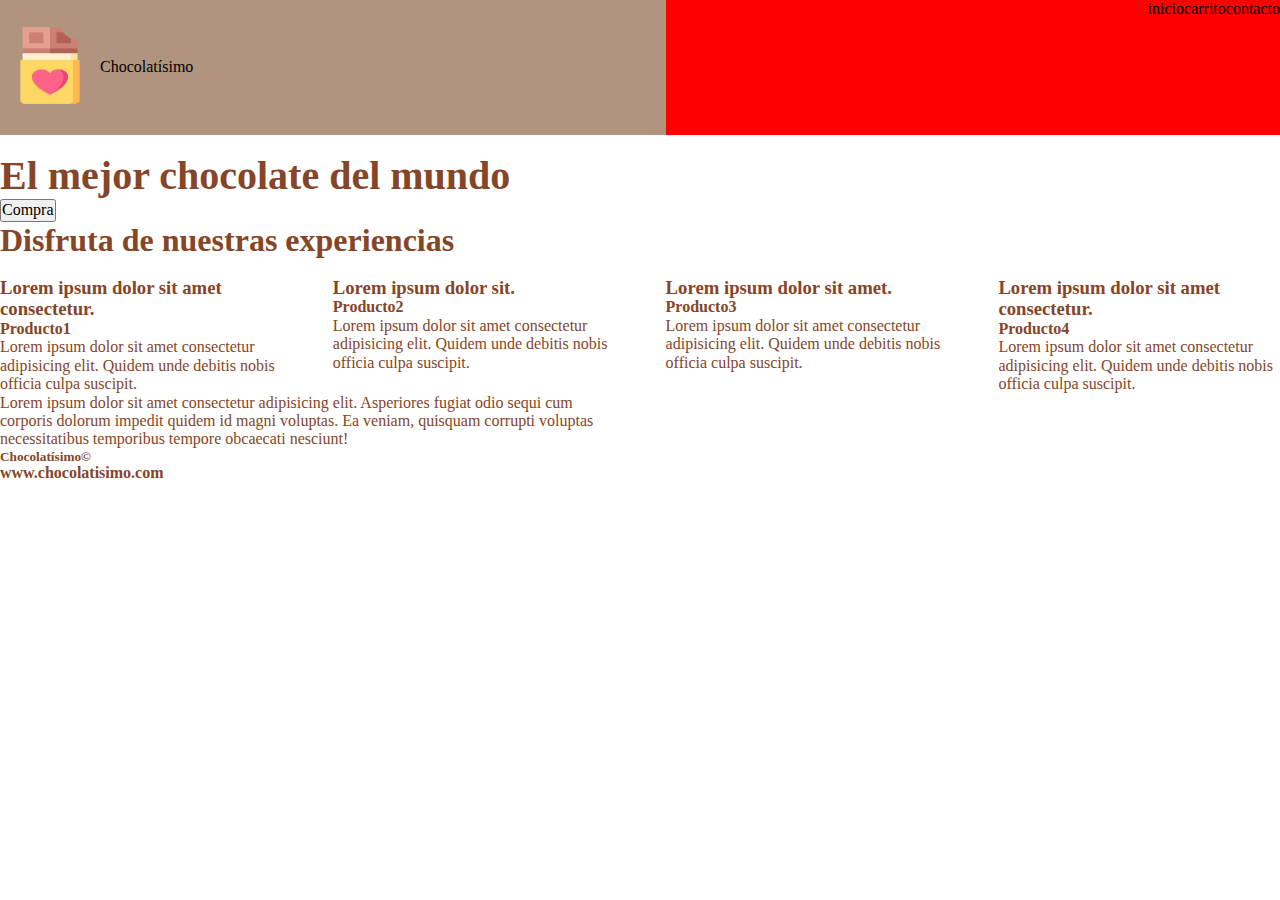
==== index.html @ f206da48 "Css header" ====
<!DOCTYPE html>
<html lang="en">

<head>
    <meta charset="UTF-8">
    <meta http-equiv="X-UA-Compatible" content="IE=edge">
    <meta name="viewport" content="width=device-width, initial-scale=1.0">
    <title>Document</title>
    <!--<link rel="preload" href="css/normalize.css" as="style">-->
    <link rel="stylesheet" href="css/styles.css">
</head>

<body>
    <header>
        <div class="background-header">
            <div class="two-columns">
                <div class="column">
                    <div class="logo">
                        <div class="logo-image">
                            <svg xmlns="http://www.w3.org/2000/svg" xmlns:xlink="http://www.w3.org/1999/xlink" version="1.1"
                                id="Capa_1" x="0px" y="0px" viewBox="0 0 455 455" style="enable-background:new 0 0 455 455;"
                                xml:space="preserve" width="100" height="100">
                                <g>
                                    <path style="fill:#CC8073;"
                                        d="M352.5,72c0,0,0,26.08,0,53l-145,20l20-145c29.72,0,53,0,53,0c0,10.71,2.34,20.87,6.53,30.01v35.46   h35.46C331.62,69.66,341.79,72,352.5,72z" />
                                    <path style="fill:#E59F8F;" d="M227.5,0v145l-125-20V0C102.7,0,175.11,0,227.5,0z" />
                                    <path style="fill:#B26156;" d="M352.5,125c0,10.35,0,20.83,0,30l-155,40l30-70H352.5z" />
                                    <polygon style="fill:#CC8073;" points="227.5,125 227.5,185 102.5,155 102.5,125  " />
                                    <polygon style="fill:#FFE29E;" points="352.5,155 352.5,205 292.5,205 322.5,155  " />
                                    <rect x="102.5" y="155" style="fill:#FFF1CF;" width="220" height="50" />
                                    <rect x="132.504" y="30.001" style="fill:#CC8073;" width="65" height="65" />
                                    <path style="fill:#B26156;"
                                        d="M257.504,95.001h65V65.453c-15.648-7.184-28.269-19.804-35.454-35.452h-29.546V95.001z" />
                                    <path style="fill:#FFB751;" d="M332.5,195l-20,260h30c11,0,20-9,20-20V195H332.5z" />
                                    <path style="fill:#FFD764;"
                                        d="M332.5,195v240c0,11-9,20-20,20h-200c-11,0-20-9-20-20V195H332.5z" />
                                    <path style="fill:#E44670;"
                                        d="M265.98,249.75c-1.79,0-3.55,0.11-5.28,0.32l-33.14,150.15c2.5-1.38,82.44-45.77,82.44-106.45   C310,269.46,290.29,249.75,265.98,249.75z" />
                                    <path style="fill:#FF6288;"
                                        d="M260.7,250.07c16.51,2.64,29.3,21.2,29.3,43.7c0,60.53-60.27,104.86-62.44,106.45   c-0.04,0.02-0.06,0.03-0.06,0.03S145,355.41,145,293.77c0-24.31,19.7-44.02,44.01-44.02c16.58,0,30.98,9.18,38.49,22.71   C234.19,260.39,246.38,251.78,260.7,250.07z" />
                                </g>
                            </svg>
                        </div>
                        <div class="logo-name">
                            <span>Chocolatísimo</span>
                        </div>
                    </div>
                </div>
                <div class="column">
                    <div class="header-menu">
                        <nav>
                            <ul>
                                <li class="header-menu-item">inicio</li>
                                <li class="header-menu-item">carrito</li>
                                <li class="header-menu-item">contacto</li>
                            </ul>
                        </nav>
                    </div>
                </div>
            </div>
        </div>
        
    </header>
    <main>
        <div class="home">
            <div class="one-column">
                <div class="column">
                    <div class="slider">
                        <div class="slider-image">
                            <img src="img/chocolates.jpg" alt="">
                        </div>
                        <div class="slider-title">
                            <h1>El mejor chocolate del mundo</h1>
                        </div>
                        <div class="slider-button">
                            <button class="custom-button" id="button-buy">Compra</button>
                        </div>
                    </div>
                </div>
            </div>
            <div class="featured">
                <div class="one-column">
                    <div class="column">
                        <div class="featured-cards-title">
                            <h2>Disfruta de nuestras experiencias</h2>
                        </div>
                    </div>
                </div>
                <div class="featured-cards">
                    <div class="four-columns">
                        <div class="column">
                            <div class="featured-card">
                                <div class="featured-card-img">
                                    <img src="https://picsum.photos/200/300/?blur=2" alt="">
                                </div>
                                <div class="featured-card-category">
                                    <h3>Lorem ipsum dolor sit amet consectetur.</h3>
                                </div>
                                <div class="featured-card-title">
                                    <h4>Producto1</h4>
                                </div>
                                <div class="featured-card-description">
                                    <p>
                                        Lorem ipsum dolor sit amet consectetur
                                        adipisicing elit. Quidem unde debitis nobis
                                        officia culpa suscipit.
                                    </p>
                                </div>
                            </div>
                        </div>
                        <div class="column">
                            <div class="featured-card">
                                <div class="featured-card-img">
                                    <img src="https://picsum.photos/200/300/?blur=2" alt="">
                                </div>
                                <div class="featured-card-text">
                                    <h3>Lorem ipsum dolor sit.</h3>
                                </div>
                                <div class="featured-card-title">
                                    <h4>Producto2</h4>
                                </div>
                                <div class="featured-card-description">
                                    <p>
                                        Lorem ipsum dolor sit amet consectetur
                                        adipisicing elit. Quidem unde debitis nobis
                                        officia culpa suscipit.
                                    </p>
                                </div>
                            </div>
                        </div>
                        <div class="column">
                            <div class="featured-card">
                                <div class="featured-card-img">
                                    <img src="https://picsum.photos/200/300/?blur=2" alt="">
                                </div>
                                <div class="featured-card-text">
                                    <h3>Lorem ipsum dolor sit amet.</h3>
                                </div>
                                <div class="featured-card-title">
                                    <h4>Producto3</h4>
                                </div>
                                <div class="featured-card-description">
                                    <p>
                                        Lorem ipsum dolor sit amet consectetur
                                        adipisicing elit. Quidem unde debitis nobis
                                        officia culpa suscipit.
                                    </p>
                                </div>
                            </div>
                        </div>
                        <div class="column">
                            <div class="featured-card">
                                <div class="featured-card-img">
                                    <img src="https://picsum.photos/200/300/?blur=2" alt="">
                                </div>
                                <div class="featured-card-text">
                                    <h3>Lorem ipsum dolor sit amet consectetur.</h3>
                                </div>
                                <div class="featured-card-title">
                                    <h4>Producto4</h4>
                                </div>
                                <div class="featured-card-description">
                                    <p>
                                        Lorem ipsum dolor sit amet consectetur
                                        adipisicing elit. Quidem unde debitis nobis
                                        officia culpa suscipit.
                                    </p>
                                </div>
                            </div>
                        </div>
                    </div>
                </div>
            </div>

            <div class="banner">
                <div class="two-columns">
                    <div class="column">
                        <div class="banner-text">
                            <p>Lorem ipsum dolor sit amet consectetur adipisicing elit.
                                Asperiores fugiat odio sequi cum corporis dolorum impedit quidem
                                id magni voluptas. Ea veniam, quisquam corrupti voluptas necessitatibus
                                temporibus tempore obcaecati nesciunt!
                            </p>
                        </div>
                    </div>
                    <div class="column">
                        <div class="banner-image">
                            <img src="https://picsum.photos/id/870/200/300?grayscale&blur=2" alt="">
                        </div>
                    </div>
                </div>
            </div>
        </div>

    </main>

    <footer>
        <div class="one-column">
            <div class="column">
                <div class="bussiness-footer">
                    <div class="bussiness-footer-text">
                        <h5>Chocolatísimo©</h5>
                    </div>
                    <div class="bussiness-footer-link">
                        <a href="">www.chocolatisimo.com</a>
                    </div>
                </div>
            </div>
        </div>
    </footer>

</body>

</html>
---- css/styles.css ----
/*! normalize.css v8.0.1 | MIT License | github.com/necolas/normalize.css */

html {
    line-height: 1.15; /* 1 */
    -webkit-text-size-adjust: 100%; /* 2 */
}

body {
    margin: 0;
}

main {
    display: block;
}

h1, h2, h3, h4, h5, h6, p, a {
    margin: 0;
}

hr {
    box-sizing: content-box; /* 1 */
    height: 0; /* 1 */
    overflow: visible; /* 2 */
}

pre {
    font-family: monospace, monospace; /* 1 */
    font-size: 1em; /* 2 */
}

a {
    background-color: transparent;
}

abbr[title] {
    border-bottom: none; /* 1 */
    text-decoration: underline; /* 2 */
    text-decoration: underline dotted; /* 2 */
}

b, strong {
    font-weight: bolder;
}

code, kbd, samp {
    font-family: monospace, monospace; /* 1 */
    font-size: 1em; /* 2 */
}

small {
    font-size: 80%;
}

sub, sup {
    font-size: 75%;
    line-height: 0;
    position: relative;
    vertical-align: baseline;
}

sub {
    bottom: -0.25em;
}

sup {
    top: -0.5em;
}

img {
    border-style: none;
}

form{
    margin: 0;
}

button,
input,
optgroup,
select,
textarea {
    font-family: inherit; /* 1 */
    font-size: 100%; /* 1 */
    line-height: 1.15; /* 1 */
    margin: 0; /* 2 */
}

button,
input { /* 1 */
    overflow: visible;
    padding: 0;
}

button,
select { /* 1 */
    text-transform: none;
}

button,
[type="button"],
[type="reset"],
[type="submit"] {
    -webkit-appearance: button;
}

button::-moz-focus-inner,
[type="button"]::-moz-focus-inner,
[type="reset"]::-moz-focus-inner,
[type="submit"]::-moz-focus-inner {
    border-style: none;
    padding: 0;
}

button:-moz-focusring,
[type="button"]:-moz-focusring,
[type="reset"]:-moz-focusring,
[type="submit"]:-moz-focusring {
    outline: 1px dotted ButtonText;
}

fieldset {
    padding: 0.35em 0.75em 0.625em;
}

legend {
    box-sizing: border-box; /* 1 */
    color: inherit; /* 2 */
    display: table; /* 1 */
    max-width: 100%; /* 1 */
    padding: 0; /* 3 */
    white-space: normal; /* 1 */
}

progress {
    vertical-align: baseline;
}

textarea {
    overflow: auto;
}

[type="checkbox"],
[type="radio"] {
    box-sizing: border-box; /* 1 */
    padding: 0; /* 2 */
}

[type="number"]::-webkit-inner-spin-button,
[type="number"]::-webkit-outer-spin-button {
    height: auto;
}

[type="search"] {
    -webkit-appearance: textfield; /* 1 */
    outline-offset: -2px; /* 2 */
}

[type="search"]::-webkit-search-decoration {
    -webkit-appearance: none;
}

::-webkit-file-upload-button {
    -webkit-appearance: button; /* 1 */
    font: inherit; /* 2 */
}

details {
    display: block;
}

summary {
    display: list-item;
}

template {
    display: none;
}

[hidden] {
    display: none;
}

table {
    border-collapse: collapse;
    border-spacing: 0;
}

td, th {
    padding: 0;
}

ol, ul {
    list-style: none;
    padding-left: 0;
    margin: 0;
}

input::-webkit-outer-spin-button,
input::-webkit-inner-spin-button {
   -webkit-appearance: none;
   margin: 0;
}

img{
    object-fit: cover;
    max-width: 100%;
}

video{
    object-fit: cover;
    max-width: 100%;
}

/* Typography */

h1, h2, h3, h4, h5, h6, a, p{
    color: hsl(19, 55%, 34%);
}

h1, h2, h3, h4 {
    font-family: '';
}

h5, h6 {
    font-family:'';
}

a, td, th, p, button, span, label, select, input, textarea, li{
    font-family: '';
}

h1 {
    font-size: 2.5rem;
    font-weight: 600;
    text-decoration: none;
}

h2 {
    font-size: 2rem;
    font-weight: 600;
    text-decoration: none;
}

h4 {
    font-weight: 600;
    text-decoration: none;
}

a {
    -webkit-transition: 300ms;
    -moz-transition: 300ms;
    -o-transition: 300ms;
    font-weight: 600;
    text-decoration: none;
    transition: 300ms;
}

a:hover, a:focus {
    outline: none;
    text-decoration: none;
    outline-offset: 0;
}

/* Layout */

/* Columns */

.five-columns{
    display: flex;
    justify-content: space-between;
    width: 100%;  
}

.five-columns > .column{
    width: 18%;
}  

.four-columns{
    display: flex;
    justify-content: space-between;
    width: 100%;
}

.four-columns > .column{
    width: 22%;
}

.three-columns{
    display: flex;
    justify-content: space-between;
    width: 100%;
}

.three-columns > .column{
    width: 30%;
}

.two-columns{
    display: flex;
    justify-content: space-between;
    width: 100%;
}

.two-columns > .column{
    width: 48%;
}

.two-columns-aside{
    display: flex;
    justify-content: space-between;
    width: 100%;
}

.two-columns-aside > .column-aside{
    width: 20%;
}

.two-columns-aside > .column-main{
    width: 75%;
}

.one-column{
    width: 100%;
}

.one-column > .column{
    display: flex;
    flex-direction: column;
    width: 100%;
}

/* Structure */ 

header{

}

main{

}

footer{

}

/* Components */

/* Header */
.background-header{
    display: flex;
    background-color: rgba(133, 87, 54, 0.637);
    width: 100%;
    height: 15vh;
    
}
.logo{
    display: flex;
    width: 100%;
    height: 15vh;

}
.logo-image{
    margin: auto 0;
    transform: rotateX(40deg);
}
.logo-name{
    margin: auto 0;
}
.header-menu{
    display: flex;
    justify-content: flex-end;
    width: 100%;
    height: 15vh;
    background-color: red;

}
ul{
    display: flex;
    justify-content: flex-end;
    flex-direction: row;
    align-items: flex-end;
    background-color: red;
    width: 100%;
}
.header-menu-item {
    align-self: baseline;
}

/* Footer */
.bussiness-footer{}
.bussiness-footer-text{}
.bussiness-footer-link{}

/* +++---Home---+++ */

/*Slider*/
.slider{}
.slider-image{}
.slider-title{}
.slider-button{}

/*Tarjetas destacados*/
.featured{}
.featured-cards-title{}
.featured-cards{}
.featured-card{}
.featured-card-img{}
.featured-card-category{}
.featured-card-title{}
.featured-card-description{}

/*Banner*/
.banner{}
.banner-text{}
.banner-image{}

/* +++---Productos---+++ */

/*Menú lateral*/
.products-categories{}
.products-categories-title{}
.products-categories-menu{}

/*Contador resultados y filtro*/
.products-results{}
.products-results-counter{}
.products-results-filter{}

/*Tarjetas de productos*/
.products-cards{}
.product-card{}
.product-card-img{}
.product-card-price{}
.product-card-text{}
.product-card-button{}

/* +++---Producto---+++ */

/*Galería de producto*/
.slider-gallery{}
.slider-gallery-image{}
.gallery-miniatures{}
.gallery-miniature{}

/*Info de producto*/
.product-info{}
.product-title{}
.product-price{}
.product-description{}

/*Selector de cantidad ----> se repite*/
.select-amount{}
.select-amount-label{}
.plus-minus-button{}
.minus-button{}
.amount{}
.plus-button{}

/*Botón de compra de producto*/
.button-buy-product{}

/* +++---Checkout---+++ */

/*Título de página ----> se repite*/
.page-title{}

/*Formulario y sus elementos ----> se repite*/
.register-form{}
.form-element{}
.form-element-label{}
.form-element-input{}

/*Resumen de compra ----> se repite*/
.summary{}
.summary-title{}
.summary-element-title{}
.summary-element-amount{}

/*CheckList método de pago*/
.check-list{}

/*Botón de pago*/
.pay-button{}

/* +++---Carrito---+++ */

/*Título de página ----> se repite*/

/*Cabecera resumen de productos en carrito*/
.show-cart{
    display: flex;
    flex-direction: row;
}
.show-cart-titles{
    display : inherit;
}
.show-cart-title{}

/*Resumen de productos en carrito*/
.product{
    display: flex;
    flex-direction: row;
}
.cart-gallery-miniature{}
.product-label{}
.price-label{}

/*Selector de cantidad ----> se repite*/
/*Resumen de compra ----> se repite*/

/*Botones Volver y Comprar*/
.navigation-buttons{}
.return-button{}
.buy-button{}

/* +++---Contacto---+++ */

/*Título de página ----> se repite*/

/*Vías de contacto*/
.contact-options{}
.contact-option{}
.contact-option-icon{}
.contact-option-icon{}

.contact-option-icon{
    width:24px;
    height:24px;
    fill: cornflowerblue;
}

/*Formulario y sus elementos ----> se repite*/

/*Botón de enviar*/
.send-button{}
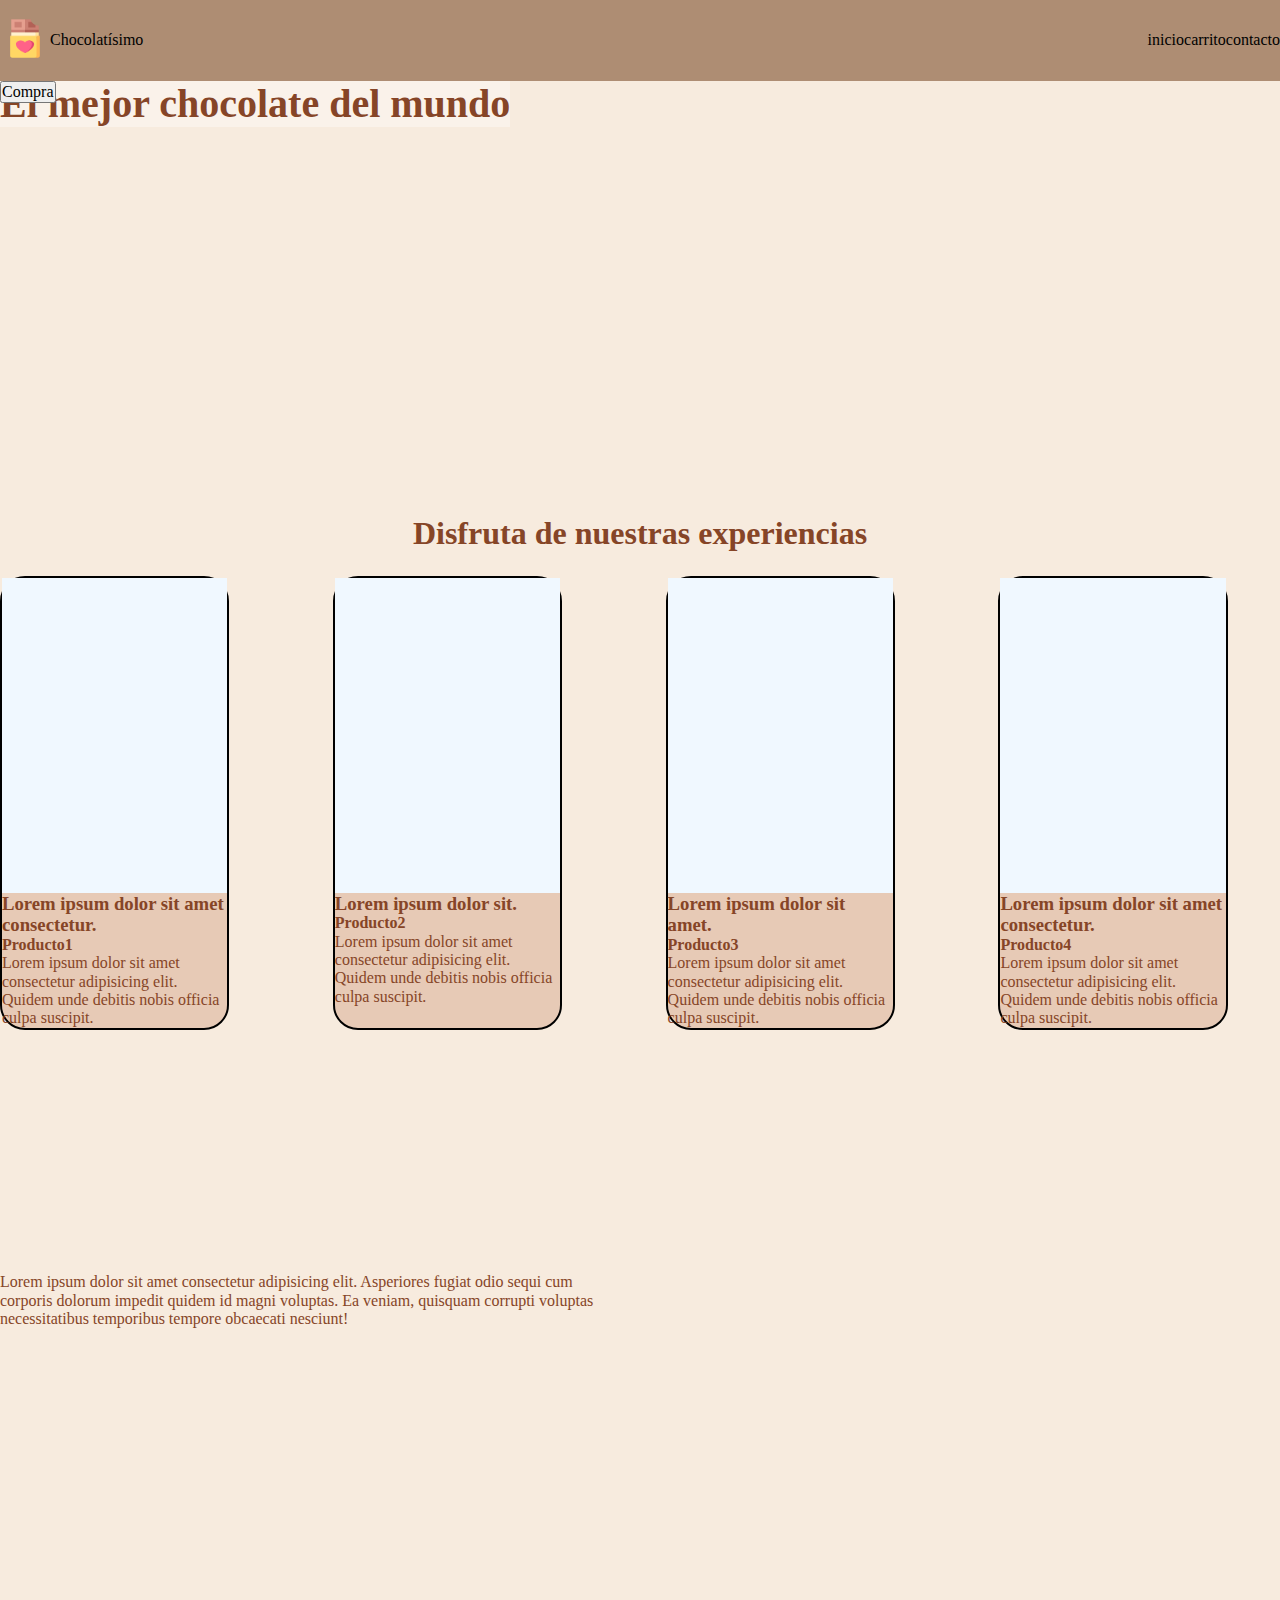
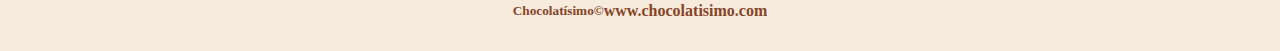
==== commit 17319279: "Css" ====
--- a/index.html
+++ b/index.html
@@ -19,7 +19,7 @@
                         <div class="logo-image">
                             <svg xmlns="http://www.w3.org/2000/svg" xmlns:xlink="http://www.w3.org/1999/xlink" version="1.1"
                                 id="Capa_1" x="0px" y="0px" viewBox="0 0 455 455" style="enable-background:new 0 0 455 455;"
-                                xml:space="preserve" width="100" height="100">
+                                xml:space="preserve" width="50" height="50">
                                 <g>
                                     <path style="fill:#CC8073;"
                                         d="M352.5,72c0,0,0,26.08,0,53l-145,20l20-145c29.72,0,53,0,53,0c0,10.71,2.34,20.87,6.53,30.01v35.46   h35.46C331.62,69.66,341.79,72,352.5,72z" />
@@ -84,87 +84,87 @@
                         <div class="featured-cards-title">
                             <h2>Disfruta de nuestras experiencias</h2>
                         </div>
-                    </div>
-                </div>
-                <div class="featured-cards">
-                    <div class="four-columns">
-                        <div class="column">
-                            <div class="featured-card">
-                                <div class="featured-card-img">
-                                    <img src="https://picsum.photos/200/300/?blur=2" alt="">
-                                </div>
-                                <div class="featured-card-category">
-                                    <h3>Lorem ipsum dolor sit amet consectetur.</h3>
-                                </div>
-                                <div class="featured-card-title">
-                                    <h4>Producto1</h4>
-                                </div>
-                                <div class="featured-card-description">
-                                    <p>
-                                        Lorem ipsum dolor sit amet consectetur
-                                        adipisicing elit. Quidem unde debitis nobis
-                                        officia culpa suscipit.
-                                    </p>
-                                </div>
-                            </div>
-                        </div>
-                        <div class="column">
-                            <div class="featured-card">
-                                <div class="featured-card-img">
-                                    <img src="https://picsum.photos/200/300/?blur=2" alt="">
-                                </div>
-                                <div class="featured-card-text">
-                                    <h3>Lorem ipsum dolor sit.</h3>
-                                </div>
-                                <div class="featured-card-title">
-                                    <h4>Producto2</h4>
-                                </div>
-                                <div class="featured-card-description">
-                                    <p>
-                                        Lorem ipsum dolor sit amet consectetur
-                                        adipisicing elit. Quidem unde debitis nobis
-                                        officia culpa suscipit.
-                                    </p>
-                                </div>
-                            </div>
-                        </div>
-                        <div class="column">
-                            <div class="featured-card">
-                                <div class="featured-card-img">
-                                    <img src="https://picsum.photos/200/300/?blur=2" alt="">
-                                </div>
-                                <div class="featured-card-text">
-                                    <h3>Lorem ipsum dolor sit amet.</h3>
-                                </div>
-                                <div class="featured-card-title">
-                                    <h4>Producto3</h4>
-                                </div>
-                                <div class="featured-card-description">
-                                    <p>
-                                        Lorem ipsum dolor sit amet consectetur
-                                        adipisicing elit. Quidem unde debitis nobis
-                                        officia culpa suscipit.
-                                    </p>
-                                </div>
-                            </div>
-                        </div>
-                        <div class="column">
-                            <div class="featured-card">
-                                <div class="featured-card-img">
-                                    <img src="https://picsum.photos/200/300/?blur=2" alt="">
-                                </div>
-                                <div class="featured-card-text">
-                                    <h3>Lorem ipsum dolor sit amet consectetur.</h3>
-                                </div>
-                                <div class="featured-card-title">
-                                    <h4>Producto4</h4>
-                                </div>
-                                <div class="featured-card-description">
-                                    <p>
-                                        Lorem ipsum dolor sit amet consectetur
-                                        adipisicing elit. Quidem unde debitis nobis
-                                        officia culpa suscipit.
-                                    </p>
+                        <div class="featured-cards">
+                            <div class="four-columns">
+                                <div class="column">
+                                    <div class="featured-card">
+                                        <div class="featured-card-img">
+                                            <img src="https://picsum.photos/200/300/?blur=2" alt="">
+                                        </div>
+                                        <div class="featured-card-category">
+                                            <h3>Lorem ipsum dolor sit amet consectetur.</h3>
+                                        </div>
+                                        <div class="featured-card-title">
+                                            <h4>Producto1</h4>
+                                        </div>
+                                        <div class="featured-card-description">
+                                            <p>
+                                                Lorem ipsum dolor sit amet consectetur
+                                                adipisicing elit. Quidem unde debitis nobis
+                                                officia culpa suscipit.
+                                            </p>
+                                        </div>
+                                    </div>
+                                </div>
+                                <div class="column">
+                                    <div class="featured-card">
+                                        <div class="featured-card-img">
+                                            <img src="https://picsum.photos/200/300/?blur=2" alt="">
+                                        </div>
+                                        <div class="featured-card-text">
+                                            <h3>Lorem ipsum dolor sit.</h3>
+                                        </div>
+                                        <div class="featured-card-title">
+                                            <h4>Producto2</h4>
+                                        </div>
+                                        <div class="featured-card-description">
+                                            <p>
+                                                Lorem ipsum dolor sit amet consectetur
+                                                adipisicing elit. Quidem unde debitis nobis
+                                                officia culpa suscipit.
+                                            </p>
+                                        </div>
+                                    </div>
+                                </div>
+                                <div class="column">
+                                    <div class="featured-card">
+                                        <div class="featured-card-img">
+                                            <img src="https://picsum.photos/200/300/?blur=2" alt="">
+                                        </div>
+                                        <div class="featured-card-text">
+                                            <h3>Lorem ipsum dolor sit amet.</h3>
+                                        </div>
+                                        <div class="featured-card-title">
+                                            <h4>Producto3</h4>
+                                        </div>
+                                        <div class="featured-card-description">
+                                            <p>
+                                                Lorem ipsum dolor sit amet consectetur
+                                                adipisicing elit. Quidem unde debitis nobis
+                                                officia culpa suscipit.
+                                            </p>
+                                        </div>
+                                    </div>
+                                </div>
+                                <div class="column">
+                                    <div class="featured-card">
+                                        <div class="featured-card-img">
+                                            <img src="https://picsum.photos/200/300/?blur=2" alt="">
+                                        </div>
+                                        <div class="featured-card-text">
+                                            <h3>Lorem ipsum dolor sit amet consectetur.</h3>
+                                        </div>
+                                        <div class="featured-card-title">
+                                            <h4>Producto4</h4>
+                                        </div>
+                                        <div class="featured-card-description">
+                                            <p>
+                                                Lorem ipsum dolor sit amet consectetur
+                                                adipisicing elit. Quidem unde debitis nobis
+                                                officia culpa suscipit.
+                                            </p>
+                                        </div>
+                                    </div>
                                 </div>
                             </div>
                         </div>
--- a/css/styles.css
+++ b/css/styles.css
@@ -344,6 +344,10 @@
 
 }
 
+body{
+    background-color: hsl(31, 61%, 92%);
+}
+
 /* Components */
 
 /* Header */
@@ -351,13 +355,13 @@
     display: flex;
     background-color: rgba(133, 87, 54, 0.637);
     width: 100%;
-    height: 15vh;
+    height: 9vh;
     
 }
 .logo{
     display: flex;
     width: 100%;
-    height: 15vh;
+    height: 9vh;
 
 }
 .logo-image{
@@ -370,50 +374,106 @@
 .header-menu{
     display: flex;
     justify-content: flex-end;
-    width: 100%;
-    height: 15vh;
-    background-color: red;
-
+    align-items: center;
+    width: 100%;
+    height: 9vh;
 }
 ul{
     display: flex;
-    justify-content: flex-end;
     flex-direction: row;
-    align-items: flex-end;
-    background-color: red;
     width: 100%;
 }
 .header-menu-item {
-    align-self: baseline;
+    align-self: center;
 }
 
 /* Footer */
-.bussiness-footer{}
-.bussiness-footer-text{}
-.bussiness-footer-link{}
+.bussiness-footer{
+    height: 5rem;
+    display:flex;
+    justify-content: center;
+    align-items: center;
+}
+.bussiness-footer-text{
+    
+}
+.bussiness-footer-link{
+    
+}
 
 /* +++---Home---+++ */
 
 /*Slider*/
-.slider{}
-.slider-image{}
-.slider-title{}
-.slider-button{}
+.slider{
+    width: 100%;
+    height: 410px;
+    display: flex;
+}
+.slider-image{
+
+}
+.slider-title{
+    position: absolute;
+    background-color: rgba(255, 254, 254, 0.377);    
+}
+.slider-button{
+    position: absolute;
+}
 
 /*Tarjetas destacados*/
-.featured{}
-.featured-cards-title{}
-.featured-cards{}
-.featured-card{}
-.featured-card-img{}
-.featured-card-category{}
+.featured{
+    width: 100%;
+    height: 60vh;
+    display: flex;
+    justify-content: center;
+}
+.featured-cards-title{
+    align-self: center;
+    margin: 1.5rem;
+}
+.featured-cards{
+    display: flex;
+}
+.featured-card{
+    width: 80%;
+    height: 50vh;
+    align-self: center;
+    justify-content: space-around;
+    background-color:hsl(24, 51%, 81%);
+    border: 2px , solid, black;
+    border-radius: 25px;
+}
+.featured-card-img{
+    width: 100%;
+    height: 35vh;
+    background-color: aliceblue;
+}
+.featured-card-category{
+    display: flex;
+    justify-content: center;
+    align-items: center;
+}
 .featured-card-title{}
 .featured-card-description{}
 
 /*Banner*/
-.banner{}
-.banner-text{}
-.banner-image{}
+.banner{
+    display: flex;
+}
+.banner-text{
+    width: 100%;
+    height: 60vh;
+    display: flex;
+    justify-content: center;
+    align-items: center;
+}
+.banner-image{
+    width: 100%;
+    height: 60vh;
+    display: flex;
+    justify-content: center;
+    align-items: center;
+}
 
 /* +++---Productos---+++ */
 
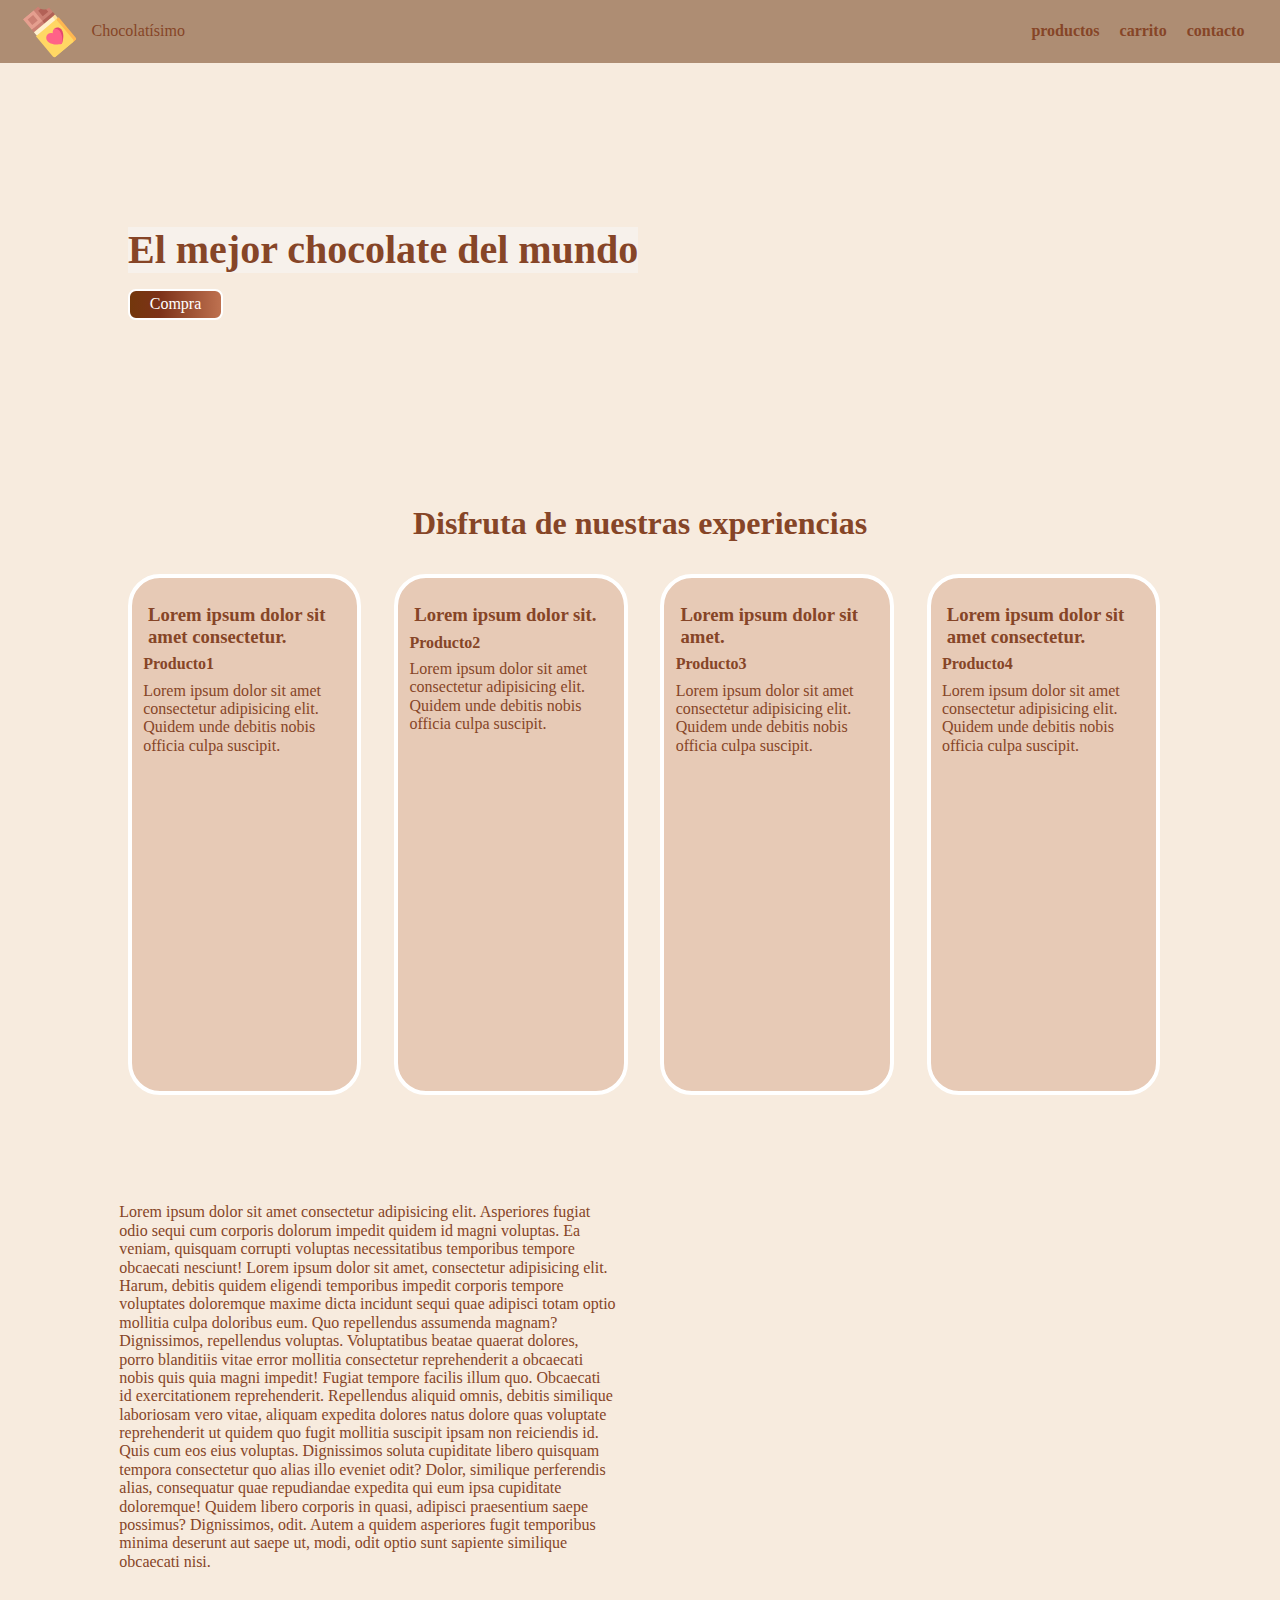
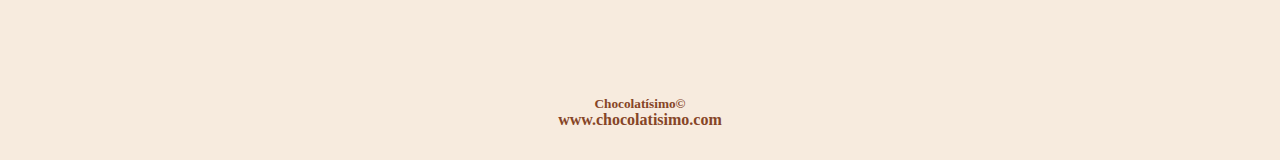
==== commit 1b4e78ac: "Cambios css" ====
--- a/index.html
+++ b/index.html
@@ -12,50 +12,48 @@
 
 <body>
     <header>
-        <div class="background-header">
-            <div class="two-columns">
-                <div class="column">
-                    <div class="logo">
-                        <div class="logo-image">
-                            <svg xmlns="http://www.w3.org/2000/svg" xmlns:xlink="http://www.w3.org/1999/xlink" version="1.1"
-                                id="Capa_1" x="0px" y="0px" viewBox="0 0 455 455" style="enable-background:new 0 0 455 455;"
-                                xml:space="preserve" width="50" height="50">
-                                <g>
-                                    <path style="fill:#CC8073;"
-                                        d="M352.5,72c0,0,0,26.08,0,53l-145,20l20-145c29.72,0,53,0,53,0c0,10.71,2.34,20.87,6.53,30.01v35.46   h35.46C331.62,69.66,341.79,72,352.5,72z" />
-                                    <path style="fill:#E59F8F;" d="M227.5,0v145l-125-20V0C102.7,0,175.11,0,227.5,0z" />
-                                    <path style="fill:#B26156;" d="M352.5,125c0,10.35,0,20.83,0,30l-155,40l30-70H352.5z" />
-                                    <polygon style="fill:#CC8073;" points="227.5,125 227.5,185 102.5,155 102.5,125  " />
-                                    <polygon style="fill:#FFE29E;" points="352.5,155 352.5,205 292.5,205 322.5,155  " />
-                                    <rect x="102.5" y="155" style="fill:#FFF1CF;" width="220" height="50" />
-                                    <rect x="132.504" y="30.001" style="fill:#CC8073;" width="65" height="65" />
-                                    <path style="fill:#B26156;"
-                                        d="M257.504,95.001h65V65.453c-15.648-7.184-28.269-19.804-35.454-35.452h-29.546V95.001z" />
-                                    <path style="fill:#FFB751;" d="M332.5,195l-20,260h30c11,0,20-9,20-20V195H332.5z" />
-                                    <path style="fill:#FFD764;"
-                                        d="M332.5,195v240c0,11-9,20-20,20h-200c-11,0-20-9-20-20V195H332.5z" />
-                                    <path style="fill:#E44670;"
-                                        d="M265.98,249.75c-1.79,0-3.55,0.11-5.28,0.32l-33.14,150.15c2.5-1.38,82.44-45.77,82.44-106.45   C310,269.46,290.29,249.75,265.98,249.75z" />
-                                    <path style="fill:#FF6288;"
-                                        d="M260.7,250.07c16.51,2.64,29.3,21.2,29.3,43.7c0,60.53-60.27,104.86-62.44,106.45   c-0.04,0.02-0.06,0.03-0.06,0.03S145,355.41,145,293.77c0-24.31,19.7-44.02,44.01-44.02c16.58,0,30.98,9.18,38.49,22.71   C234.19,260.39,246.38,251.78,260.7,250.07z" />
-                                </g>
-                            </svg>
-                        </div>
-                        <div class="logo-name">
-                            <span>Chocolatísimo</span>
-                        </div>
-                    </div>
-                </div>
-                <div class="column">
-                    <div class="header-menu">
-                        <nav>
-                            <ul>
-                                <li class="header-menu-item">inicio</li>
-                                <li class="header-menu-item">carrito</li>
-                                <li class="header-menu-item">contacto</li>
-                            </ul>
-                        </nav>
-                    </div>
+        <div class="two-columns">
+            <div class="column">
+                <div class="logo">
+                    <div class="logo-image">
+                        <svg xmlns="http://www.w3.org/2000/svg" xmlns:xlink="http://www.w3.org/1999/xlink" version="1.1"
+                            id="Capa_1" x="0px" y="0px" viewBox="0 0 455 455" style="enable-background:new 0 0 455 455;"
+                            xml:space="preserve" width="50" height="50">
+                            <g>
+                                <path style="fill:#CC8073;"
+                                    d="M352.5,72c0,0,0,26.08,0,53l-145,20l20-145c29.72,0,53,0,53,0c0,10.71,2.34,20.87,6.53,30.01v35.46   h35.46C331.62,69.66,341.79,72,352.5,72z" />
+                                <path style="fill:#E59F8F;" d="M227.5,0v145l-125-20V0C102.7,0,175.11,0,227.5,0z" />
+                                <path style="fill:#B26156;" d="M352.5,125c0,10.35,0,20.83,0,30l-155,40l30-70H352.5z" />
+                                <polygon style="fill:#CC8073;" points="227.5,125 227.5,185 102.5,155 102.5,125  " />
+                                <polygon style="fill:#FFE29E;" points="352.5,155 352.5,205 292.5,205 322.5,155  " />
+                                <rect x="102.5" y="155" style="fill:#FFF1CF;" width="220" height="50" />
+                                <rect x="132.504" y="30.001" style="fill:#CC8073;" width="65" height="65" />
+                                <path style="fill:#B26156;"
+                                    d="M257.504,95.001h65V65.453c-15.648-7.184-28.269-19.804-35.454-35.452h-29.546V95.001z" />
+                                <path style="fill:#FFB751;" d="M332.5,195l-20,260h30c11,0,20-9,20-20V195H332.5z" />
+                                <path style="fill:#FFD764;"
+                                    d="M332.5,195v240c0,11-9,20-20,20h-200c-11,0-20-9-20-20V195H332.5z" />
+                                <path style="fill:#E44670;"
+                                    d="M265.98,249.75c-1.79,0-3.55,0.11-5.28,0.32l-33.14,150.15c2.5-1.38,82.44-45.77,82.44-106.45   C310,269.46,290.29,249.75,265.98,249.75z" />
+                                <path style="fill:#FF6288;"
+                                    d="M260.7,250.07c16.51,2.64,29.3,21.2,29.3,43.7c0,60.53-60.27,104.86-62.44,106.45   c-0.04,0.02-0.06,0.03-0.06,0.03S145,355.41,145,293.77c0-24.31,19.7-44.02,44.01-44.02c16.58,0,30.98,9.18,38.49,22.71   C234.19,260.39,246.38,251.78,260.7,250.07z" />
+                            </g>
+                        </svg>
+                    </div>
+                    <div class="logo-name">
+                        <span>Chocolatísimo</span>
+                    </div>
+                </div>
+            </div>
+            <div class="column">
+                <div class="header-menu">
+                    <nav>
+                        <ul>
+                            <li class="header-menu-item"><a href="/productos.html">productos</a></li>
+                            <li class="header-menu-item"><a href="/carrito.html">carrito</a></li>
+                            <li class="header-menu-item"><a href="/contacto.html">contacto</a></li>
+                        </ul>
+                    </nav>
                 </div>
             </div>
         </div>
@@ -67,7 +65,7 @@
                 <div class="column">
                     <div class="slider">
                         <div class="slider-image">
-                            <img src="img/chocolates.jpg" alt="">
+                            <img src="img/chocopicanteSlider.jpg" alt="">
                         </div>
                         <div class="slider-title">
                             <h1>El mejor chocolate del mundo</h1>
@@ -89,7 +87,7 @@
                                 <div class="column">
                                     <div class="featured-card">
                                         <div class="featured-card-img">
-                                            <img src="https://picsum.photos/200/300/?blur=2" alt="">
+                                            <img src="img/servicios.webp" alt="">
                                         </div>
                                         <div class="featured-card-category">
                                             <h3>Lorem ipsum dolor sit amet consectetur.</h3>
@@ -109,9 +107,9 @@
                                 <div class="column">
                                     <div class="featured-card">
                                         <div class="featured-card-img">
-                                            <img src="https://picsum.photos/200/300/?blur=2" alt="">
-                                        </div>
-                                        <div class="featured-card-text">
+                                            <img src="img/servicios.webp" alt="">
+                                        </div>
+                                        <div class="featured-card-category">
                                             <h3>Lorem ipsum dolor sit.</h3>
                                         </div>
                                         <div class="featured-card-title">
@@ -129,9 +127,9 @@
                                 <div class="column">
                                     <div class="featured-card">
                                         <div class="featured-card-img">
-                                            <img src="https://picsum.photos/200/300/?blur=2" alt="">
-                                        </div>
-                                        <div class="featured-card-text">
+                                            <img src="img/servicios.webp" alt="">
+                                        </div>
+                                        <div class="featured-card-category">
                                             <h3>Lorem ipsum dolor sit amet.</h3>
                                         </div>
                                         <div class="featured-card-title">
@@ -149,9 +147,9 @@
                                 <div class="column">
                                     <div class="featured-card">
                                         <div class="featured-card-img">
-                                            <img src="https://picsum.photos/200/300/?blur=2" alt="">
-                                        </div>
-                                        <div class="featured-card-text">
+                                            <img src="img/servicios.webp" alt="">
+                                        </div>
+                                        <div class="featured-card-category">
                                             <h3>Lorem ipsum dolor sit amet consectetur.</h3>
                                         </div>
                                         <div class="featured-card-title">
@@ -180,12 +178,17 @@
                                 Asperiores fugiat odio sequi cum corporis dolorum impedit quidem
                                 id magni voluptas. Ea veniam, quisquam corrupti voluptas necessitatibus
                                 temporibus tempore obcaecati nesciunt!
+                                Lorem ipsum dolor sit amet, consectetur adipisicing elit. Harum, debitis quidem eligendi temporibus impedit corporis tempore voluptates doloremque maxime dicta incidunt sequi quae adipisci totam optio mollitia culpa doloribus eum.
+                                Quo repellendus assumenda magnam? Dignissimos, repellendus voluptas. Voluptatibus beatae quaerat dolores, porro blanditiis vitae error mollitia consectetur reprehenderit a obcaecati nobis quis quia magni impedit! Fugiat tempore facilis illum quo.
+                                Obcaecati id exercitationem reprehenderit. Repellendus aliquid omnis, debitis similique laboriosam vero vitae, aliquam expedita dolores natus dolore quas voluptate reprehenderit ut quidem quo fugit mollitia suscipit ipsam non reiciendis id.
+                                Quis cum eos eius voluptas. Dignissimos soluta cupiditate libero quisquam tempora consectetur quo alias illo eveniet odit? Dolor, similique perferendis alias, consequatur quae repudiandae expedita qui eum ipsa cupiditate doloremque!
+                                Quidem libero corporis in quasi, adipisci praesentium saepe possimus? Dignissimos, odit. Autem a quidem asperiores fugit temporibus minima deserunt aut saepe ut, modi, odit optio sunt sapiente similique obcaecati nisi.
                             </p>
                         </div>
                     </div>
                     <div class="column">
                         <div class="banner-image">
-                            <img src="https://picsum.photos/id/870/200/300?grayscale&blur=2" alt="">
+                            <img src="img/kisspng-chocolate-bar-chocolate-tart-dark-chocolate-cocoa-chocolate-png-transparent-images-5a871863b2d195.0625962615188030437325.png" alt="">
                         </div>
                     </div>
                 </div>
@@ -202,7 +205,7 @@
                         <h5>Chocolatísimo©</h5>
                     </div>
                     <div class="bussiness-footer-link">
-                        <a href="">www.chocolatisimo.com</a>
+                        <a href="/index.html">www.chocolatisimo.com</a>
                     </div>
                 </div>
             </div>
--- a/css/styles.css
+++ b/css/styles.css
@@ -205,6 +205,7 @@
 img{
     object-fit: cover;
     max-width: 100%;
+    width: 100%;
 }
 
 video{
@@ -214,7 +215,7 @@
 
 /* Typography */
 
-h1, h2, h3, h4, h5, h6, a, p{
+h1, h2, h3, h4, h5, h6, a, p, span{
     color: hsl(19, 55%, 34%);
 }
 
@@ -268,6 +269,7 @@
 
 .five-columns{
     display: flex;
+    flex-wrap: wrap;
     justify-content: space-between;
     width: 100%;  
 }
@@ -278,6 +280,7 @@
 
 .four-columns{
     display: flex;
+    flex-wrap: wrap;
     justify-content: space-between;
     width: 100%;
 }
@@ -288,6 +291,7 @@
 
 .three-columns{
     display: flex;
+    flex-wrap: wrap;
     justify-content: space-between;
     width: 100%;
 }
@@ -298,6 +302,7 @@
 
 .two-columns{
     display: flex;
+    flex-wrap: wrap;
     justify-content: space-between;
     width: 100%;
 }
@@ -333,7 +338,10 @@
 /* Structure */ 
 
 header{
-
+    background-color: rgba(133, 87, 54, 0.637);
+    height: 7vh;
+    padding: 0 2%;
+    width: 96%;
 }
 
 main{
@@ -351,23 +359,19 @@
 /* Components */
 
 /* Header */
-.background-header{
-    display: flex;
-    background-color: rgba(133, 87, 54, 0.637);
-    width: 100%;
-    height: 9vh;
-    
-}
+
 .logo{
     display: flex;
     width: 100%;
-    height: 9vh;
-
-}
+    height: 7vh;
+}
+
 .logo-image{
     margin: auto 0;
-    transform: rotateX(40deg);
-}
+    margin-right: 1rem;
+    transform: rotateZ(-40deg);
+}
+
 .logo-name{
     margin: auto 0;
 }
@@ -376,7 +380,7 @@
     justify-content: flex-end;
     align-items: center;
     width: 100%;
-    height: 9vh;
+    height: 7vh;
 }
 ul{
     display: flex;
@@ -385,6 +389,7 @@
 }
 .header-menu-item {
     align-self: center;
+    margin: 0 10px;
 }
 
 /* Footer */
@@ -393,12 +398,15 @@
     display:flex;
     justify-content: center;
     align-items: center;
+    position: relative;
 }
 .bussiness-footer-text{
+    position: absolute;
+    margin-bottom: 2rem;
     
 }
 .bussiness-footer-link{
-    
+    position: absolute;
 }
 
 /* +++---Home---+++ */
@@ -408,68 +416,91 @@
     width: 100%;
     height: 410px;
     display: flex;
+    position: relative;
+    overflow: hidden;
 }
 .slider-image{
-
+    width: 100%;
 }
 .slider-title{
     position: absolute;
-    background-color: rgba(255, 254, 254, 0.377);    
+    background-color: rgba(247, 247, 247, 0.527);    
+    top: 40%;
+    left: 10%;
+    z-index: 100;
 }
 .slider-button{
     position: absolute;
+    top: 55%;
+    left: 10%;
+    z-index: 100;
+}
+#button-buy {
+    height: 3.5vh;
 }
 
 /*Tarjetas destacados*/
+
 .featured{
-    width: 100%;
-    height: 60vh;
-    display: flex;
-    justify-content: center;
-}
+    padding: 0 10%;
+    width: 80%;
+}
+
 .featured-cards-title{
-    align-self: center;
-    margin: 1.5rem;
-}
+    text-align: center;
+    margin: 2rem 0;
+}
+
 .featured-cards{
     display: flex;
-}
+    width: 100%;
+}
+
 .featured-card{
-    width: 80%;
-    height: 50vh;
-    align-self: center;
-    justify-content: space-around;
+    width: 100%;
+    height: 57vh;
     background-color:hsl(24, 51%, 81%);
-    border: 2px , solid, black;
-    border-radius: 25px;
-}
+    border: 4px solid hsl(0, 0%, 100%);
+    border-radius: 2em;
+    overflow: hidden;
+}
+
 .featured-card-img{
-    width: 100%;
-    height: 35vh;
-    background-color: aliceblue;
-}
+    
+}
+
 .featured-card-category{
+    text-align: left;
+    margin: 0.5rem 1rem;
+}
+
+.featured-card-title{
+    margin-left: 5%;
+    margin-bottom: 0.5rem;
+}
+.featured-card-description{
+    margin-left: 5%;
+}
+
+/*Banner*/
+.banner{
+    display: flex;
+    width: 90%;
+    padding: 0 5%;
+}
+.banner-text{
+    width: 90%;
+    height: 65vh;
     display: flex;
     justify-content: center;
     align-items: center;
-}
-.featured-card-title{}
-.featured-card-description{}
-
-/*Banner*/
-.banner{
-    display: flex;
-}
-.banner-text{
-    width: 100%;
-    height: 60vh;
-    display: flex;
-    justify-content: center;
-    align-items: center;
+    text-align:left;
+    padding: 0 10%;
+
 }
 .banner-image{
     width: 100%;
-    height: 60vh;
+    height: 65vh;
     display: flex;
     justify-content: center;
     align-items: center;
@@ -527,9 +558,17 @@
 
 /*Formulario y sus elementos ----> se repite*/
 .register-form{}
-.form-element{}
-.form-element-label{}
-.form-element-input{}
+.form-element{
+    
+}
+.form-element-label{
+    margin-top: 1rem;
+    margin-bottom: 0.5rem;
+}
+.form-element-input{
+    border: 0;
+    border-radius: 2em;
+}
 
 /*Resumen de compra ----> se repite*/
 .summary{}
@@ -579,18 +618,57 @@
 /*Título de página ----> se repite*/
 
 /*Vías de contacto*/
-.contact-options{}
-.contact-option{}
-.contact-option-icon{}
-.contact-option-icon{}
-
+.contact{}
+.page-title{
+    text-align: center;
+    margin: 1rem 0;
+}
+.contact-options{
+    width: 70%;
+    padding: 15%;
+}
+.contact-option{
+    display: flex;
+}
 .contact-option-icon{
-    width:24px;
-    height:24px;
-    fill: cornflowerblue;
-}
+    width:30px;
+    height:30px;
+    fill: hsl(24, 69%, 25%);
+    padding: 1rem;
+}
+.contact-option-info{
+    padding: 1.5rem;
+}
+
+.contact-form{
+    width: 70%;
+    padding: 15%;
+}
+
+#cmessage{
+    width: 90%;
+}
+
 
 /*Formulario y sus elementos ----> se repite*/
 
 /*Botón de enviar*/
-.send-button{}+.send-button{}
+
+.flex {
+    display: flex;
+}
+
+.bg-color1{
+    background-color: coral;
+}
+
+.custom-button {
+    /*background-color: hsl(26, 48%, 67%);*/
+    background: rgb(115,55,12);
+    background: linear-gradient(90deg, rgba(115,55,12,1) 0%, rgba(125,50,25,1) 33%, rgba(190,113,80,1) 100%);
+    color: hsl(0, 0%, 100%);
+    border: 2px solid hsl(0, 0%, 100%);
+    border-radius: 8px;
+    width: 95px;
+}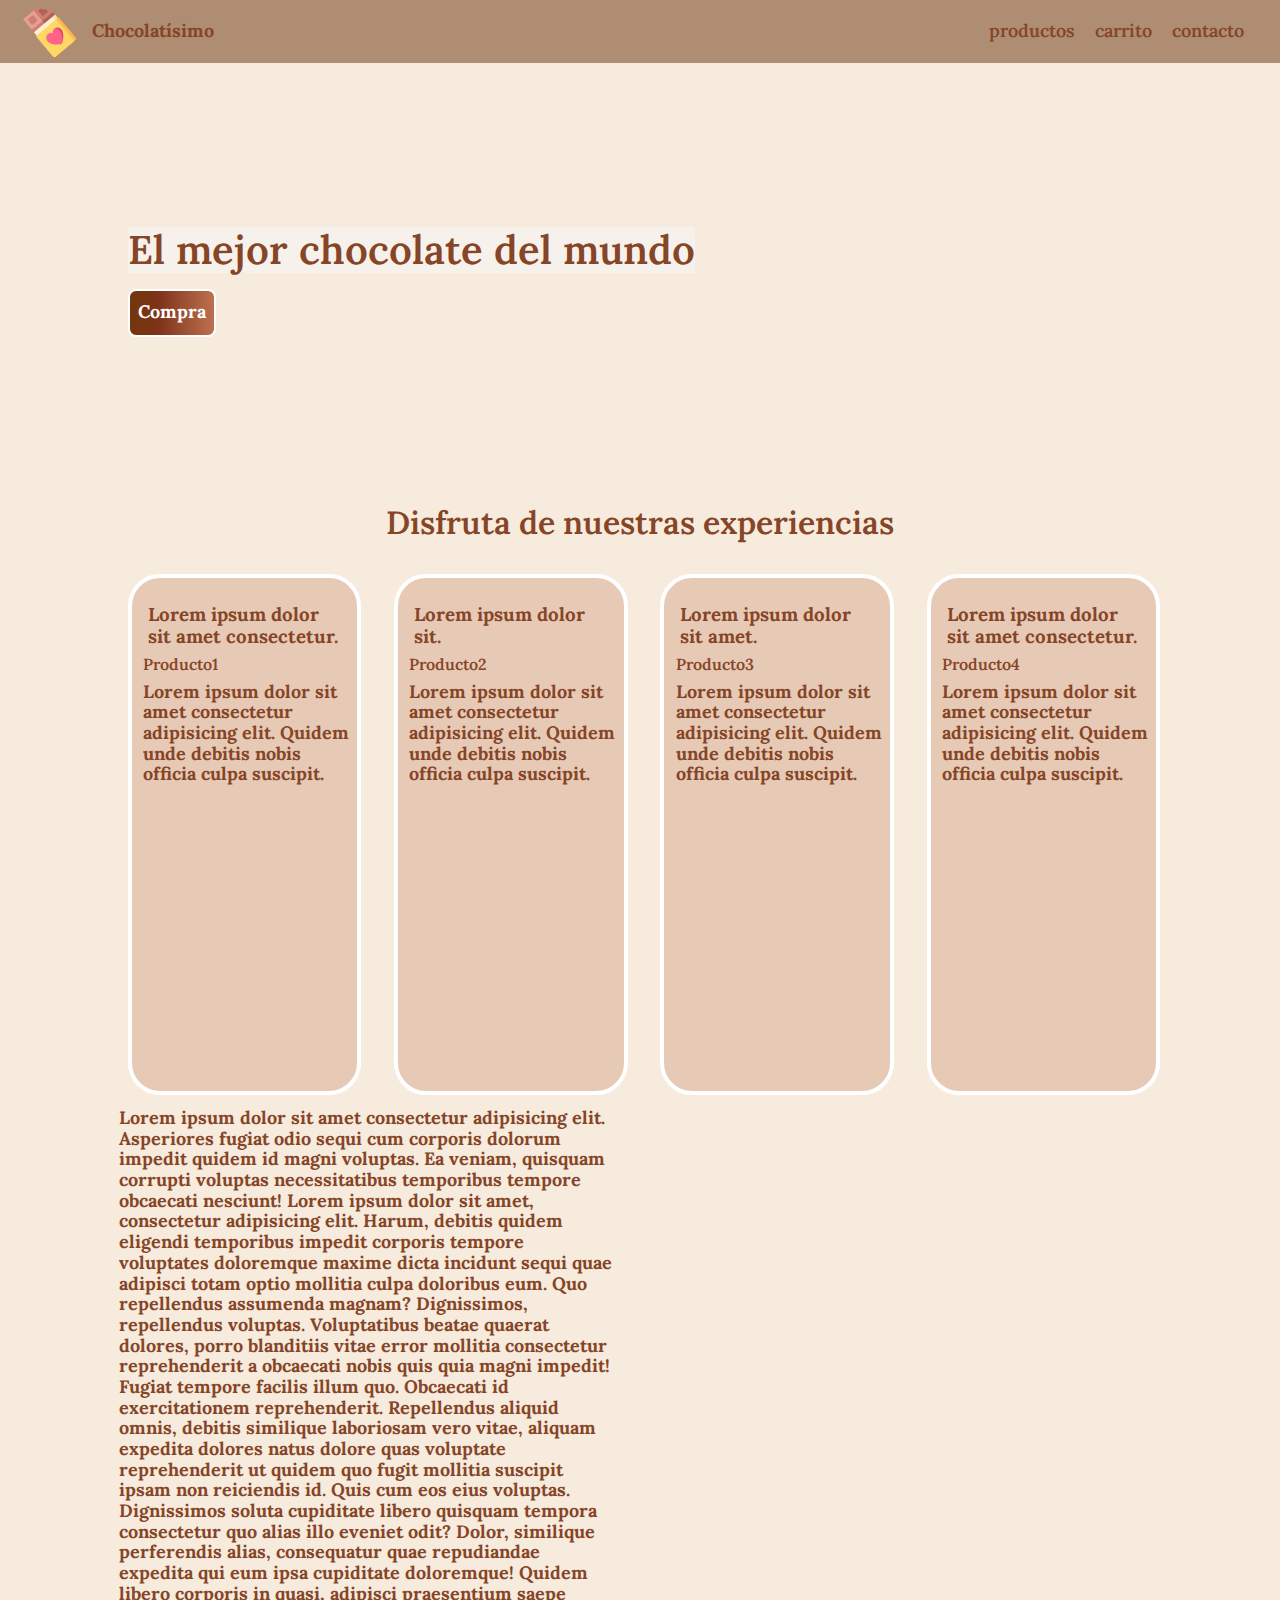
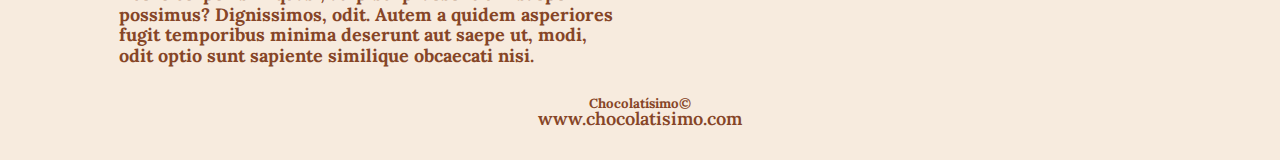
==== commit ae95320b: "Cambios css productos, producto y contacto" ====
--- a/index.html
+++ b/index.html
@@ -8,6 +8,9 @@
     <title>Document</title>
     <!--<link rel="preload" href="css/normalize.css" as="style">-->
     <link rel="stylesheet" href="css/styles.css">
+    <link rel="preconnect" href="https://fonts.googleapis.com">
+    <link rel="preconnect" href="https://fonts.gstatic.com" crossorigin>
+    <link href="https://fonts.googleapis.com/css2?family=Lora:wght@400;500;700&display=swap" rel="stylesheet">
 </head>
 
 <body>
@@ -48,7 +51,7 @@
             <div class="column">
                 <div class="header-menu">
                     <nav>
-                        <ul>
+                        <ul class="hmenu">
                             <li class="header-menu-item"><a href="/productos.html">productos</a></li>
                             <li class="header-menu-item"><a href="/carrito.html">carrito</a></li>
                             <li class="header-menu-item"><a href="/contacto.html">contacto</a></li>
@@ -71,7 +74,7 @@
                             <h1>El mejor chocolate del mundo</h1>
                         </div>
                         <div class="slider-button">
-                            <button class="custom-button" id="button-buy">Compra</button>
+                            <button class="custom-button">Compra</button>
                         </div>
                     </div>
                 </div>
--- a/css/styles.css
+++ b/css/styles.css
@@ -80,16 +80,22 @@
 optgroup,
 select,
 textarea {
+    border: none;
     font-family: inherit; /* 1 */
     font-size: 100%; /* 1 */
     line-height: 1.15; /* 1 */
     margin: 0; /* 2 */
+    width: 100%;
 }
 
 button,
-input { /* 1 */
+input,
+textarea { /* 1 */
     overflow: visible;
-    padding: 0;
+    padding: 0.5rem 0.5rem;
+}
+textarea:focus, input:focus, select{
+    outline: none;
 }
 
 button,
@@ -138,6 +144,7 @@
 
 textarea {
     overflow: auto;
+    width: 100%;
 }
 
 [type="checkbox"],
@@ -220,15 +227,18 @@
 }
 
 h1, h2, h3, h4 {
-    font-family: '';
+    font-family: 'Lora', serif;
 }
 
 h5, h6 {
-    font-family:'';
+    font-family: 'Lora', serif;
 }
 
 a, td, th, p, button, span, label, select, input, textarea, li{
-    font-family: '';
+    font-family: 'Lora', serif;
+    color: hsl(19, 55%, 34%);
+    font-weight: 700;
+    font-size: large;
 }
 
 h1 {
@@ -375,6 +385,7 @@
 .logo-name{
     margin: auto 0;
 }
+
 .header-menu{
     display: flex;
     justify-content: flex-end;
@@ -382,7 +393,7 @@
     width: 100%;
     height: 7vh;
 }
-ul{
+.hmenu{
     display: flex;
     flex-direction: row;
     width: 100%;
@@ -399,6 +410,7 @@
     justify-content: center;
     align-items: center;
     position: relative;
+   /* bottom: -15%;*/
 }
 .bussiness-footer-text{
     position: absolute;
@@ -435,9 +447,7 @@
     left: 10%;
     z-index: 100;
 }
-#button-buy {
-    height: 3.5vh;
-}
+
 
 /*Tarjetas destacados*/
 
@@ -509,47 +519,152 @@
 /* +++---Productos---+++ */
 
 /*Menú lateral*/
-.products-categories{}
-.products-categories-title{}
-.products-categories-menu{}
+.products{
+    padding: 3em 10%;
+    min-height: 80vh;
+    width: 80%;
+}
+.products-categories{
+    padding: 3rem 0;
+    border-right: solid #fff 3px;
+    width: 100%;
+    height: 80%;
+}
+.products-categories-title{
+    font-weight: 700;
+    font-size: larger;
+    margin-bottom: 1.7rem;
+}
+.products-categories-menu{
+    
+}
+li{
+    margin-bottom: 1rem;
+    font-weight: 100;
+}
 
 /*Contador resultados y filtro*/
-.products-results{}
+.products-results{
+    width: 100%;
+    padding: 3rem 0;
+}
 .products-results-counter{}
-.products-results-filter{}
+.products-results-filter{
+    border: 2px solid #fff;
+    border-radius: 0.5em;
+    background-color: hsl(23, 100%, 97%);
+}
 
 /*Tarjetas de productos*/
-.products-cards{}
-.product-card{}
-.product-card-img{}
-.product-card-price{}
-.product-card-text{}
-.product-card-button{}
+.products-cards{
+    width: 100%;
+    display: flex;
+    margin-bottom: 5rem;
+    
+}
+.product-card{
+    width: 100%;
+    height: 68vh;
+    background-color:hsl(24, 51%, 81%);
+    border: 4px solid hsl(0, 0%, 100%);
+    border-radius: 0.6em;
+    overflow: hidden;
+    box-shadow: 5px 5px 5px hsla(24, 35%, 28%, 0.514);
+    position: relative;
+}
+.product-card-img{
+    
+}
+.product-card-price{
+    background-color: rgb(168, 121, 94);
+    position: absolute;
+    top: 0rem;
+    right: 0rem;
+    padding: 0.5rem;
+}
+.product-price{
+    color: #fff;
+}
+.product-card-text{
+    text-align: center;
+    padding: 1rem 0;
+}
+.product-card-button{
+    display:flex;
+}
 
 /* +++---Producto---+++ */
 
 /*Galería de producto*/
-.slider-gallery{}
-.slider-gallery-image{}
-.gallery-miniatures{}
-.gallery-miniature{}
+.product{
+    padding: 2rem 0;
+}
+
+.slider-gallery{
+    
+}
+.slider-gallery-image{
+    width: 80%;
+    padding: 3rem 10%;
+}
+.gallery-miniatures{
+    width: 60%;
+    padding: 0 20%;
+}
+.gallery-miniature{
+    
+}
 
 /*Info de producto*/
-.product-info{}
-.product-title{}
-.product-price{}
-.product-description{}
+.product-info{
+    width: 90%;
+    padding: 0 5%;
+}
+.product-title{
+    padding: 2rem 0;
+}
+.product-price{
+    margin-bottom: 1rem;
+}
+.product-description{
+    text-align: left;
+    margin-bottom: 3rem;
+}
 
 /*Selector de cantidad ----> se repite*/
-.select-amount{}
-.select-amount-label{}
-.plus-minus-button{}
-.minus-button{}
-.amount{}
-.plus-button{}
+.select-amount{
+    width: 90%;
+    padding: 0 5%;
+    display: flex;
+    align-content: flex-start;
+}
+.select-amount-label{
+    margin-right: 20%;
+}
+.plus-minus-button{
+    width: 10%;
+    display: flex;
+    
+}
+
+.minus-button .custom-button{
+    border-top-right-radius: 0rem;
+    border-bottom-right-radius: 0rem;
+    
+}
+.amount{
+
+}
+.plus-button .custom-button{
+    border-top-left-radius: 0rem;
+    border-bottom-left-radius: 0rem;
+}
 
 /*Botón de compra de producto*/
-.button-buy-product{}
+.button-buy-product{
+    padding: 0 5%;
+    width: max-content;
+}
 
 /* +++---Checkout---+++ */
 
@@ -558,16 +673,19 @@
 
 /*Formulario y sus elementos ----> se repite*/
 .register-form{}
+
 .form-element{
-    
+    margin-bottom: 1rem;
 }
 .form-element-label{
     margin-top: 1rem;
     margin-bottom: 0.5rem;
 }
 .form-element-input{
-    border: 0;
-    border-radius: 2em;
+    border: 2px solid hsl(0, 0%, 100%);
+    background-color: hsl(0, 0%, 100%);
+    border-radius: 0.5em;
+    overflow: hidden;
 }
 
 /*Resumen de compra ----> se repite*/
@@ -618,50 +736,49 @@
 /*Título de página ----> se repite*/
 
 /*Vías de contacto*/
-.contact{}
+.contact{
+    padding: 0 20%;
+    min-height: 80vh;
+    width: 60%;
+}
+
 .page-title{
     text-align: center;
-    margin: 1rem 0;
+    margin: 2rem 0 4rem 0;
 }
 .contact-options{
-    width: 70%;
-    padding: 15%;
-}
+
+}
+
 .contact-option{
     display: flex;
 }
+
 .contact-option-icon{
     width:30px;
     height:30px;
     fill: hsl(24, 69%, 25%);
     padding: 1rem;
 }
+
 .contact-option-info{
-    padding: 1.5rem;
-}
-
-.contact-form{
-    width: 70%;
-    padding: 15%;
-}
-
-#cmessage{
-    width: 90%;
+    padding: 1rem;
+}
+
+.contact-option-info span{
+    font-weight: 500;
+    font-size: 1.5rem;
+}
+
+.send-button{
+    margin-left: auto;
+    width: max-content;
 }
 
 
 /*Formulario y sus elementos ----> se repite*/
 
 /*Botón de enviar*/
-.send-button{}
-
-.flex {
-    display: flex;
-}
-
-.bg-color1{
-    background-color: coral;
-}
 
 .custom-button {
     /*background-color: hsl(26, 48%, 67%);*/
@@ -670,5 +787,6 @@
     color: hsl(0, 0%, 100%);
     border: 2px solid hsl(0, 0%, 100%);
     border-radius: 8px;
-    width: 95px;
+    width: 100%;
+    height: 3rem;
 }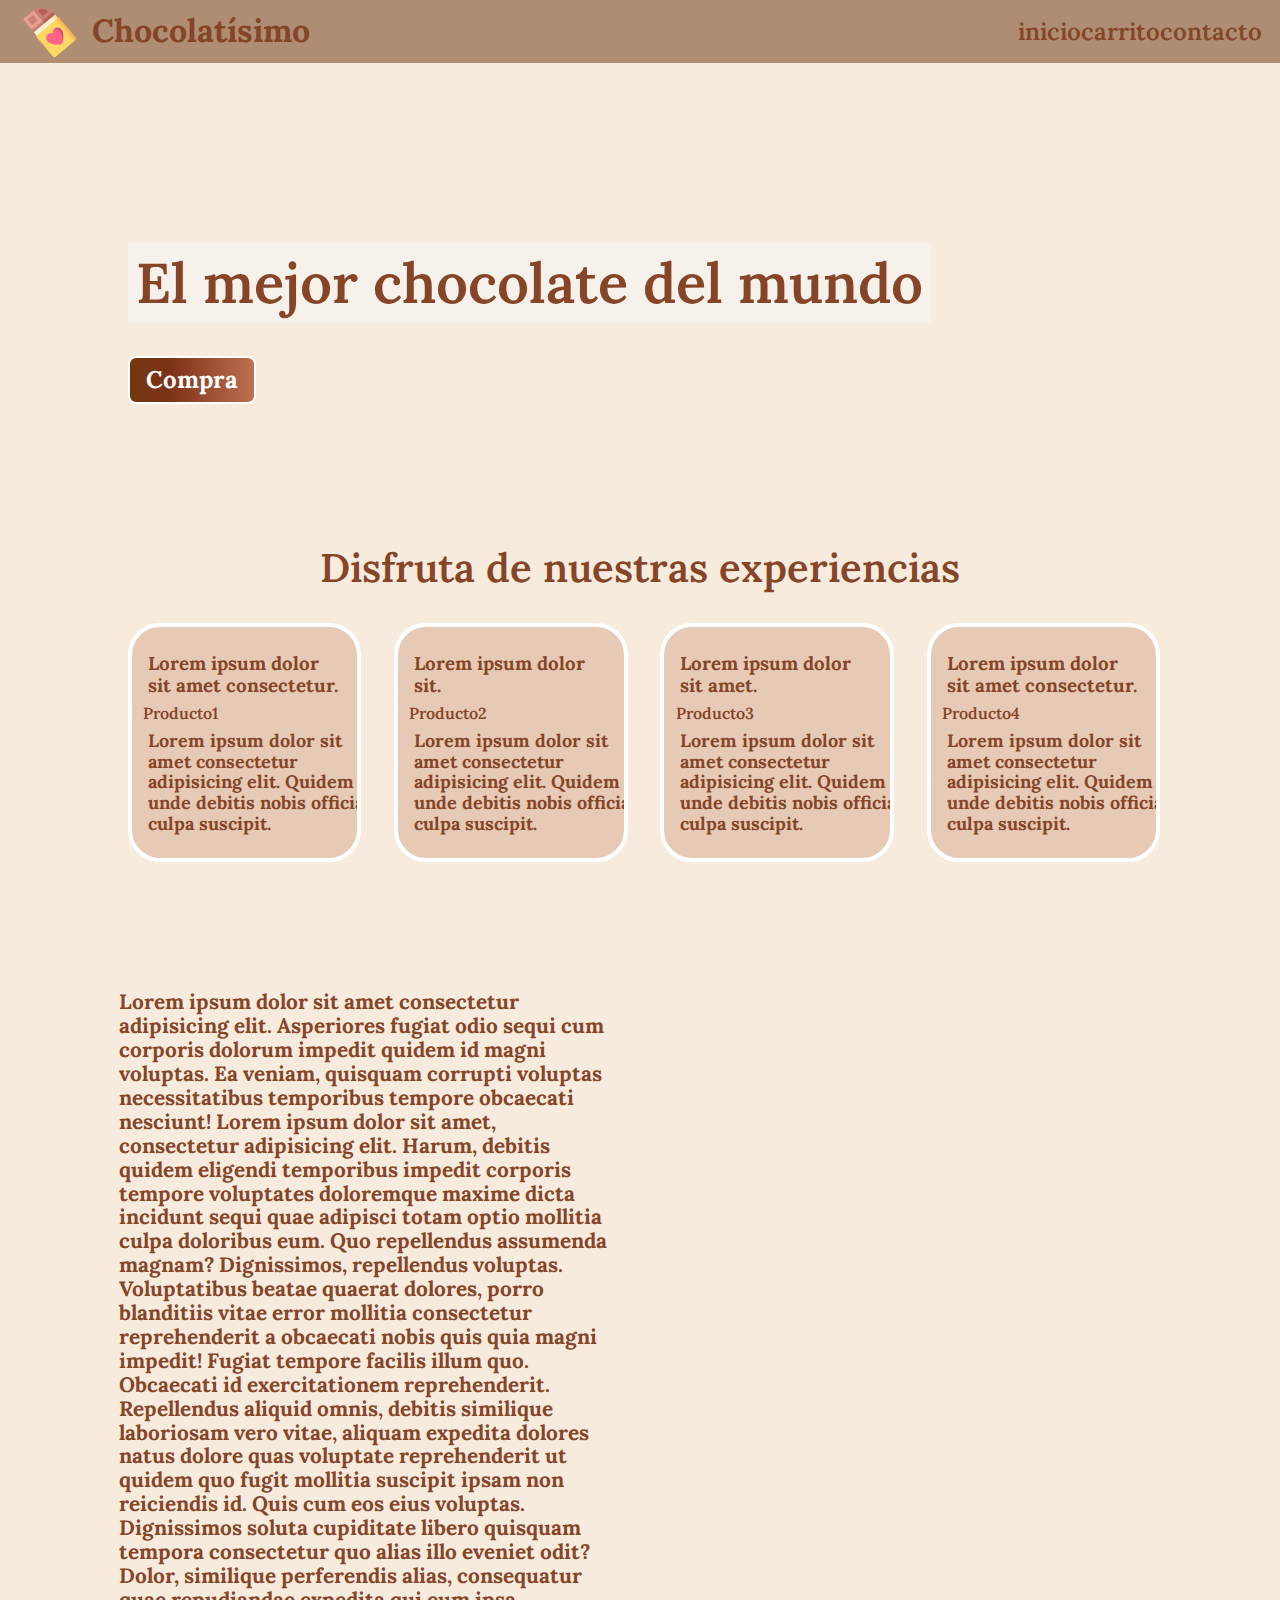
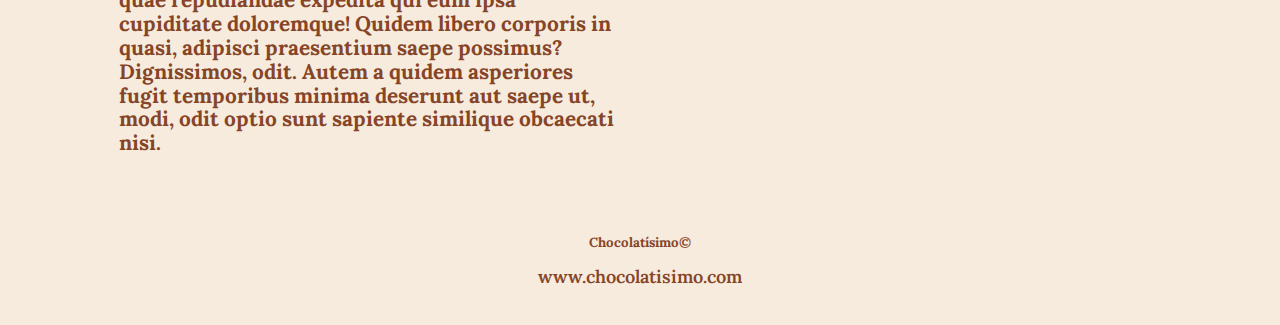
==== commit bda7da72: "Arreglos css" ====
--- a/index.html
+++ b/index.html
@@ -15,52 +15,54 @@
 
 <body>
     <header>
-        <div class="two-columns">
-            <div class="column">
-                <div class="logo">
-                    <div class="logo-image">
-                        <svg xmlns="http://www.w3.org/2000/svg" xmlns:xlink="http://www.w3.org/1999/xlink" version="1.1"
-                            id="Capa_1" x="0px" y="0px" viewBox="0 0 455 455" style="enable-background:new 0 0 455 455;"
-                            xml:space="preserve" width="50" height="50">
-                            <g>
-                                <path style="fill:#CC8073;"
-                                    d="M352.5,72c0,0,0,26.08,0,53l-145,20l20-145c29.72,0,53,0,53,0c0,10.71,2.34,20.87,6.53,30.01v35.46   h35.46C331.62,69.66,341.79,72,352.5,72z" />
-                                <path style="fill:#E59F8F;" d="M227.5,0v145l-125-20V0C102.7,0,175.11,0,227.5,0z" />
-                                <path style="fill:#B26156;" d="M352.5,125c0,10.35,0,20.83,0,30l-155,40l30-70H352.5z" />
-                                <polygon style="fill:#CC8073;" points="227.5,125 227.5,185 102.5,155 102.5,125  " />
-                                <polygon style="fill:#FFE29E;" points="352.5,155 352.5,205 292.5,205 322.5,155  " />
-                                <rect x="102.5" y="155" style="fill:#FFF1CF;" width="220" height="50" />
-                                <rect x="132.504" y="30.001" style="fill:#CC8073;" width="65" height="65" />
-                                <path style="fill:#B26156;"
-                                    d="M257.504,95.001h65V65.453c-15.648-7.184-28.269-19.804-35.454-35.452h-29.546V95.001z" />
-                                <path style="fill:#FFB751;" d="M332.5,195l-20,260h30c11,0,20-9,20-20V195H332.5z" />
-                                <path style="fill:#FFD764;"
-                                    d="M332.5,195v240c0,11-9,20-20,20h-200c-11,0-20-9-20-20V195H332.5z" />
-                                <path style="fill:#E44670;"
-                                    d="M265.98,249.75c-1.79,0-3.55,0.11-5.28,0.32l-33.14,150.15c2.5-1.38,82.44-45.77,82.44-106.45   C310,269.46,290.29,249.75,265.98,249.75z" />
-                                <path style="fill:#FF6288;"
-                                    d="M260.7,250.07c16.51,2.64,29.3,21.2,29.3,43.7c0,60.53-60.27,104.86-62.44,106.45   c-0.04,0.02-0.06,0.03-0.06,0.03S145,355.41,145,293.77c0-24.31,19.7-44.02,44.01-44.02c16.58,0,30.98,9.18,38.49,22.71   C234.19,260.39,246.38,251.78,260.7,250.07z" />
-                            </g>
-                        </svg>
-                    </div>
-                    <div class="logo-name">
-                        <span>Chocolatísimo</span>
-                    </div>
-                </div>
-            </div>
-            <div class="column">
-                <div class="header-menu">
-                    <nav>
-                        <ul class="hmenu">
-                            <li class="header-menu-item"><a href="/productos.html">productos</a></li>
-                            <li class="header-menu-item"><a href="/carrito.html">carrito</a></li>
-                            <li class="header-menu-item"><a href="/contacto.html">contacto</a></li>
-                        </ul>
-                    </nav>
+        <div class="background-header">
+            <div class="two-columns">
+                <div class="column">
+                    <div class="logo">
+                        <div class="logo-image">
+                            <svg xmlns="http://www.w3.org/2000/svg" xmlns:xlink="http://www.w3.org/1999/xlink"
+                                version="1.1" id="Capa_1" x="0px" y="0px" viewBox="0 0 455 455"
+                                style="enable-background:new 0 0 455 455;" xml:space="preserve" width="50" height="50">
+                                <g>
+                                    <path style="fill:#CC8073;"
+                                        d="M352.5,72c0,0,0,26.08,0,53l-145,20l20-145c29.72,0,53,0,53,0c0,10.71,2.34,20.87,6.53,30.01v35.46   h35.46C331.62,69.66,341.79,72,352.5,72z" />
+                                    <path style="fill:#E59F8F;" d="M227.5,0v145l-125-20V0C102.7,0,175.11,0,227.5,0z" />
+                                    <path style="fill:#B26156;"
+                                        d="M352.5,125c0,10.35,0,20.83,0,30l-155,40l30-70H352.5z" />
+                                    <polygon style="fill:#CC8073;" points="227.5,125 227.5,185 102.5,155 102.5,125  " />
+                                    <polygon style="fill:#FFE29E;" points="352.5,155 352.5,205 292.5,205 322.5,155  " />
+                                    <rect x="102.5" y="155" style="fill:#FFF1CF;" width="220" height="50" />
+                                    <rect x="132.504" y="30.001" style="fill:#CC8073;" width="65" height="65" />
+                                    <path style="fill:#B26156;"
+                                        d="M257.504,95.001h65V65.453c-15.648-7.184-28.269-19.804-35.454-35.452h-29.546V95.001z" />
+                                    <path style="fill:#FFB751;" d="M332.5,195l-20,260h30c11,0,20-9,20-20V195H332.5z" />
+                                    <path style="fill:#FFD764;"
+                                        d="M332.5,195v240c0,11-9,20-20,20h-200c-11,0-20-9-20-20V195H332.5z" />
+                                    <path style="fill:#E44670;"
+                                        d="M265.98,249.75c-1.79,0-3.55,0.11-5.28,0.32l-33.14,150.15c2.5-1.38,82.44-45.77,82.44-106.45   C310,269.46,290.29,249.75,265.98,249.75z" />
+                                    <path style="fill:#FF6288;"
+                                        d="M260.7,250.07c16.51,2.64,29.3,21.2,29.3,43.7c0,60.53-60.27,104.86-62.44,106.45   c-0.04,0.02-0.06,0.03-0.06,0.03S145,355.41,145,293.77c0-24.31,19.7-44.02,44.01-44.02c16.58,0,30.98,9.18,38.49,22.71   C234.19,260.39,246.38,251.78,260.7,250.07z" />
+                                </g>
+                            </svg>
+                        </div>
+                        <div class="logo-name">
+                            <span>Chocolatísimo</span>
+                        </div>
+                    </div>
+                </div>
+                <div class="column">
+                    <div class="header-menu">
+                        <nav>
+                            <ul>
+                                <li class="header-menu-item"><a href="/index.html">inicio</a></li>
+                                <li class="header-menu-item"><a href="/carrito.html">carrito</a></li>
+                                <li class="header-menu-item"><a href="/contacto.html">contacto</a></li>
+                            </ul>
+                        </nav>
+                    </div>
                 </div>
             </div>
         </div>
-        
     </header>
     <main>
         <div class="home">
@@ -88,7 +90,7 @@
                         <div class="featured-cards">
                             <div class="four-columns">
                                 <div class="column">
-                                    <div class="featured-card">
+                                    <div class="featured-card fixed-highed">
                                         <div class="featured-card-img">
                                             <img src="img/servicios.webp" alt="">
                                         </div>
@@ -108,7 +110,7 @@
                                     </div>
                                 </div>
                                 <div class="column">
-                                    <div class="featured-card">
+                                    <div class="featured-card fixed-highed">
                                         <div class="featured-card-img">
                                             <img src="img/servicios.webp" alt="">
                                         </div>
@@ -128,7 +130,7 @@
                                     </div>
                                 </div>
                                 <div class="column">
-                                    <div class="featured-card">
+                                    <div class="featured-card fixed-highed">
                                         <div class="featured-card-img">
                                             <img src="img/servicios.webp" alt="">
                                         </div>
@@ -148,7 +150,7 @@
                                     </div>
                                 </div>
                                 <div class="column">
-                                    <div class="featured-card">
+                                    <div class="featured-card fixed-highed">
                                         <div class="featured-card-img">
                                             <img src="img/servicios.webp" alt="">
                                         </div>
--- a/css/styles.css
+++ b/css/styles.css
@@ -85,6 +85,7 @@
     font-size: 100%; /* 1 */
     line-height: 1.15; /* 1 */
     margin: 0; /* 2 */
+    padding: 0.3rem 0;
     width: 100%;
 }
 
@@ -92,8 +93,8 @@
 input,
 textarea { /* 1 */
     overflow: visible;
-    padding: 0.5rem 0.5rem;
-}
+}
+
 textarea:focus, input:focus, select{
     outline: none;
 }
@@ -212,12 +213,24 @@
 img{
     object-fit: cover;
     max-width: 100%;
-    width: 100%;
 }
 
 video{
     object-fit: cover;
     max-width: 100%;
+}
+
+.fixed-highed{
+    height: 100%;
+}
+
+.fixed-highed div:last-child{
+    bottom: 0;
+    width: 100%;
+}
+
+.column:has(.fixed-highed){
+    padding-bottom: 2rem;
 }
 
 /* Typography */
@@ -354,14 +367,6 @@
     width: 96%;
 }
 
-main{
-
-}
-
-footer{
-
-}
-
 body{
     background-color: hsl(31, 61%, 92%);
 }
@@ -371,19 +376,19 @@
 /* Header */
 
 .logo{
-    display: flex;
-    width: 100%;
-    height: 7vh;
+    align-items: center;
+    display: flex;
+    width: 100%;
+    height: 100%;
 }
 
 .logo-image{
-    margin: auto 0;
     margin-right: 1rem;
     transform: rotateZ(-40deg);
 }
 
-.logo-name{
-    margin: auto 0;
+.logo-name span{
+    font-size: 2rem;
 }
 
 .header-menu{
@@ -393,32 +398,39 @@
     width: 100%;
     height: 7vh;
 }
-.hmenu{
-    display: flex;
-    flex-direction: row;
-    width: 100%;
+
+.header-menu nav{
+    height: 100%;
+    width: 100%;
+}
+
+.header-menu ul{
+    align-items: center;
+    display: flex;
+    height: 100%;
+    justify-content: space-between;
+    margin-left: auto;
+    width: 40%;
 }
 .header-menu-item {
     align-self: center;
-    margin: 0 10px;
-}
-
+}
+
+.header-menu-item a{
+    font-size: 1.5rem;
+}
 /* Footer */
 .bussiness-footer{
-    height: 5rem;
-    display:flex;
-    justify-content: center;
+    height: 10vh;
     align-items: center;
-    position: relative;
-   /* bottom: -15%;*/
 }
 .bussiness-footer-text{
-    position: absolute;
-    margin-bottom: 2rem;
-    
-}
+    margin-bottom: 1rem;
+    text-align: center;
+}
+
 .bussiness-footer-link{
-    position: absolute;
+    text-align: center;
 }
 
 /* +++---Home---+++ */
@@ -426,24 +438,30 @@
 /*Slider*/
 .slider{
     width: 100%;
-    height: 410px;
-    display: flex;
+    height: 50vh;
     position: relative;
     overflow: hidden;
 }
+
 .slider-image{
     width: 100%;
 }
+
 .slider-title{
     position: absolute;
     background-color: rgba(247, 247, 247, 0.527);    
     top: 40%;
+    padding: 0.5rem;
     left: 10%;
     z-index: 100;
 }
+
+.slider-title h1{
+    font-size: 3.5rem;
+}
 .slider-button{
     position: absolute;
-    top: 55%;
+    top: 65%;
     left: 10%;
     z-index: 100;
 }
@@ -458,7 +476,10 @@
 
 .featured-cards-title{
     text-align: center;
-    margin: 2rem 0;
+    margin: 2rem;
+}
+.featured-cards-title h2{
+    font-size: 2.5rem;
 }
 
 .featured-cards{
@@ -468,15 +489,11 @@
 
 .featured-card{
     width: 100%;
-    height: 57vh;
     background-color:hsl(24, 51%, 81%);
     border: 4px solid hsl(0, 0%, 100%);
     border-radius: 2em;
     overflow: hidden;
-}
-
-.featured-card-img{
-    
+    padding-bottom: 0.5rem;
 }
 
 .featured-card-category{
@@ -489,31 +506,25 @@
     margin-bottom: 0.5rem;
 }
 .featured-card-description{
-    margin-left: 5%;
+    margin: 0 1rem;
 }
 
 /*Banner*/
 .banner{
     display: flex;
     width: 90%;
-    padding: 0 5%;
+    padding: 5rem 5%;
 }
 .banner-text{
     width: 90%;
-    height: 65vh;
-    display: flex;
-    justify-content: center;
-    align-items: center;
     text-align:left;
     padding: 0 10%;
-
+}
+.banner-text p{
+    font-size: 1.3rem;
 }
 .banner-image{
     width: 100%;
-    height: 65vh;
-    display: flex;
-    justify-content: center;
-    align-items: center;
 }
 
 /* +++---Productos---+++ */
@@ -532,15 +543,12 @@
 }
 .products-categories-title{
     font-weight: 700;
-    font-size: larger;
+    font-size: 2rem;
     margin-bottom: 1.7rem;
 }
-.products-categories-menu{
-    
-}
-li{
+
+.products-categories-menu ul li{
     margin-bottom: 1rem;
-    font-weight: 100;
 }
 
 /*Contador resultados y filtro*/
@@ -548,11 +556,13 @@
     width: 100%;
     padding: 3rem 0;
 }
-.products-results-counter{}
+
 .products-results-filter{
     border: 2px solid #fff;
     border-radius: 0.5em;
     background-color: hsl(23, 100%, 97%);
+    margin-left: auto;
+    width: 30%;
 }
 
 /*Tarjetas de productos*/
@@ -560,11 +570,10 @@
     width: 100%;
     display: flex;
     margin-bottom: 5rem;
-    
-}
+}
+
 .product-card{
     width: 100%;
-    height: 68vh;
     background-color:hsl(24, 51%, 81%);
     border: 4px solid hsl(0, 0%, 100%);
     border-radius: 0.6em;
@@ -573,17 +582,18 @@
     position: relative;
 }
 .product-card-img{
-    
+    max-height: 40vh;
+    overflow: hidden;
 }
 .product-card-price{
     background-color: rgb(168, 121, 94);
     position: absolute;
-    top: 0rem;
-    right: 0rem;
+    top: 0;
+    right: 0;
     padding: 0.5rem;
 }
 .product-price{
-    color: #fff;
+    color: hsl(0, 0%, 100%);
 }
 .product-card-text{
     text-align: center;
@@ -592,34 +602,35 @@
 .product-card-button{
     display:flex;
 }
+.product-card-button .custom-button{
+    border-top-right-radius: 0rem;
+    border-top-left-radius: 0rem;
+    border: none;
+    border-top: 0.1rem solid hsl(0, 0%, 100%);
+}
 
 /* +++---Producto---+++ */
 
 /*Galería de producto*/
 .product{
-    padding: 2rem 0;
-}
-
-.slider-gallery{
-    
-}
+    padding: 2rem 10%;
+    width: 80%;
+}
+
 .slider-gallery-image{
-    width: 80%;
-    padding: 3rem 10%;
+    padding: 3rem 0;
 }
 .gallery-miniatures{
-    width: 60%;
-    padding: 0 20%;
-}
+    margin: 0 auto;
+    width: 90%;
+}
+
 .gallery-miniature{
-    
+    width: 100%;
 }
 
 /*Info de producto*/
-.product-info{
-    width: 90%;
-    padding: 0 5%;
-}
+
 .product-title{
     padding: 2rem 0;
 }
@@ -636,100 +647,212 @@
     width: 90%;
     padding: 0 5%;
     display: flex;
-    align-content: flex-start;
-}
+}
+
 .select-amount-label{
-    margin-right: 20%;
-}
+    padding: 0.5rem ;
+    margin-right: 5rem;
+}
+
+.select-amount-label label{
+    font-size: 1.5rem;
+}
+
 .plus-minus-button{
+    height: 5vh;
     width: 10%;
     display: flex;
-    
 }
 
 .minus-button .custom-button{
-    border-top-right-radius: 0rem;
-    border-bottom-right-radius: 0rem;
-    
-}
+    border-top-right-radius: 0;
+    border-bottom-right-radius: 0;
+}
+
 .amount{
-
-}
+    height: 100%;
+}
+
+.amount input{
+    height: 100%;
+    width: 3rem;
+    padding: 0;
+    text-align: center;
+    border: 1px solid hsl(0, 0%, 100%);
+}
+
 .plus-button .custom-button{
-    border-top-left-radius: 0rem;
-    border-bottom-left-radius: 0rem;
+    border-top-left-radius: 0;
+    border-bottom-left-radius: 0;
 }
 
 /*Botón de compra de producto*/
 .button-buy-product{
-    padding: 0 5%;
+    padding: 2rem 5%;
     width: max-content;
 }
 
 /* +++---Checkout---+++ */
 
 /*Título de página ----> se repite*/
-.page-title{}
+.checkout{
+    padding: 0 10%;
+    min-height: 80vh;
+    width: 80%;
+}
 
 /*Formulario y sus elementos ----> se repite*/
-.register-form{}
+.register-form{
+    padding: 3rem 10%;
+    border-right: solid #fff 3px;
+    width: 80%;
+}
 
 .form-element{
-    margin-bottom: 1rem;
-}
+    margin-bottom: 2rem;
+}
+
 .form-element-label{
-    margin-top: 1rem;
     margin-bottom: 0.5rem;
 }
+
+.form-element-label label{
+    font-size: 1.5rem;
+}
+
 .form-element-input{
     border: 2px solid hsl(0, 0%, 100%);
-    background-color: hsl(0, 0%, 100%);
     border-radius: 0.5em;
+    width: 100%;
+}
+
+.form-element-input input{
+    width: 100%;
+}
+
+/*Resumen de compra ----> se repite*/
+.summary{
+    margin-top: 2rem;
+    margin-bottom: 2rem;
+    border: 4px solid hsl(0, 0%, 100%);
+    border-radius: 0.5rem;
     overflow: hidden;
 }
 
+.summary-title{
+    border-bottom: 0.2rem solid hsl(0, 0%, 100%);
+    font-weight: 700;
+    font-size: 1.5rem;
+    padding: 0.5rem 0;
+    width: 100%;
+    text-align: center;
+    background-color: hsl(28, 30%, 74%);
+}
+
+.summary-element-title{
+    padding: 0.5rem;
+    text-align: center;
+    font-size: 1.5rem;
+}
+
+.summary-element-amount{
+    padding: 0.5rem;
+    text-align: center;
+    font-size: 1.5rem;
+}
+
+/*CheckList método de pago*/
+/*TODO simplificar el diseño de los input radio*/
+.check-list{
+    padding: 0.5rem;
+    margin-bottom: 2rem;
+}
+
+.form-element-inputcheck{
+    position: relative;
+    margin-bottom: 2rem;
+	padding: 1rem 0 0 4rem;
+}
+
+.form-element-inputcheck input[type=radio]{
+    position: absolute;
+    height: 1rem;
+    width: 1rem;
+    border-radius: 100%;
+    left: 15px;
+}
+
+.form-element-inputcheck label{
+    font-size: 1.5rem;
+}
+
+/*Botón de pago*/
+.pay-button{
+    padding: 0 0.5rem;
+    width: 20%;
+}
+
+/* +++---Carrito---+++ */
+
+/*Título de página ----> se repite*/
+
+/* TODO usar nombres más abstractos para los elementos de la tabla */
+
+/*Cabecera resumen de productos en carrito*/
+.cart{
+    padding: 0 10%;
+    min-height: 80vh;
+    width: 80%;
+}
+
+.show-cart-titles{
+    width: 100%;
+    padding: 1rem 0;
+    border-bottom: 0.2rem solid hsl(0, 0%, 100%);
+}
+
+.show-cart-title h4{
+    font-size: 1.5rem;
+}
+
+/*Resumen de productos en carrito*/
+.item{
+    width: 100%;
+    padding: 1rem 0;
+    display: flex;
+
+}
+
+.item-label h4{
+    font-size: 1.5rem;
+    text-align: left;
+}
+
+.price-label h4{
+    font-size: 1.5rem;
+}
+/*Selector de cantidad ----> se repite*/
+.button-cart{
+    margin-right: 1rem;
+}
+
 /*Resumen de compra ----> se repite*/
-.summary{}
-.summary-title{}
-.summary-element-title{}
-.summary-element-amount{}
-
-/*CheckList método de pago*/
-.check-list{}
-
-/*Botón de pago*/
-.pay-button{}
-
-/* +++---Carrito---+++ */
-
-/*Título de página ----> se repite*/
-
-/*Cabecera resumen de productos en carrito*/
-.show-cart{
-    display: flex;
-    flex-direction: row;
-}
-.show-cart-titles{
-    display : inherit;
-}
-.show-cart-title{}
-
-/*Resumen de productos en carrito*/
-.product{
-    display: flex;
-    flex-direction: row;
-}
-.cart-gallery-miniature{}
-.product-label{}
-.price-label{}
-
-/*Selector de cantidad ----> se repite*/
-/*Resumen de compra ----> se repite*/
-
+.cart-summary{
+    margin-left: auto;
+    width: 30%;
+}
 /*Botones Volver y Comprar*/
-.navigation-buttons{}
-.return-button{}
-.buy-button{}
+.navigation-buttons{
+    width: 30%;
+    padding: 1rem 0;
+    display: flex;
+    margin-left: auto;
+}
+
+.buy-button,
+.return-button{
+    width: 100%;
+}
 
 /* +++---Contacto---+++ */
 
@@ -742,23 +865,23 @@
     width: 60%;
 }
 
-.page-title{
-    text-align: center;
-    margin: 2rem 0 4rem 0;
-}
-.contact-options{
-
-}
-
 .contact-option{
     display: flex;
 }
 
 .contact-option-icon{
-    width:30px;
-    height:30px;
+   
+    padding: 1rem;
+}
+
+.contact-option-icon svg{
+    width: 2rem;
+    height: 2rem;
+}
+
+.contact-option-icon svg path{
     fill: hsl(24, 69%, 25%);
-    padding: 1rem;
+
 }
 
 .contact-option-info{
@@ -785,8 +908,19 @@
     background: rgb(115,55,12);
     background: linear-gradient(90deg, rgba(115,55,12,1) 0%, rgba(125,50,25,1) 33%, rgba(190,113,80,1) 100%);
     color: hsl(0, 0%, 100%);
+    cursor: pointer;
     border: 2px solid hsl(0, 0%, 100%);
     border-radius: 8px;
     width: 100%;
     height: 3rem;
+    font-size: 1.5rem;
+    padding: 0 1rem;
+}
+
+.page-title{
+    text-align: center;
+    margin: 2rem 0 4rem 0;
+}
+.page-title h1{
+    font-size: 3rem;    
 }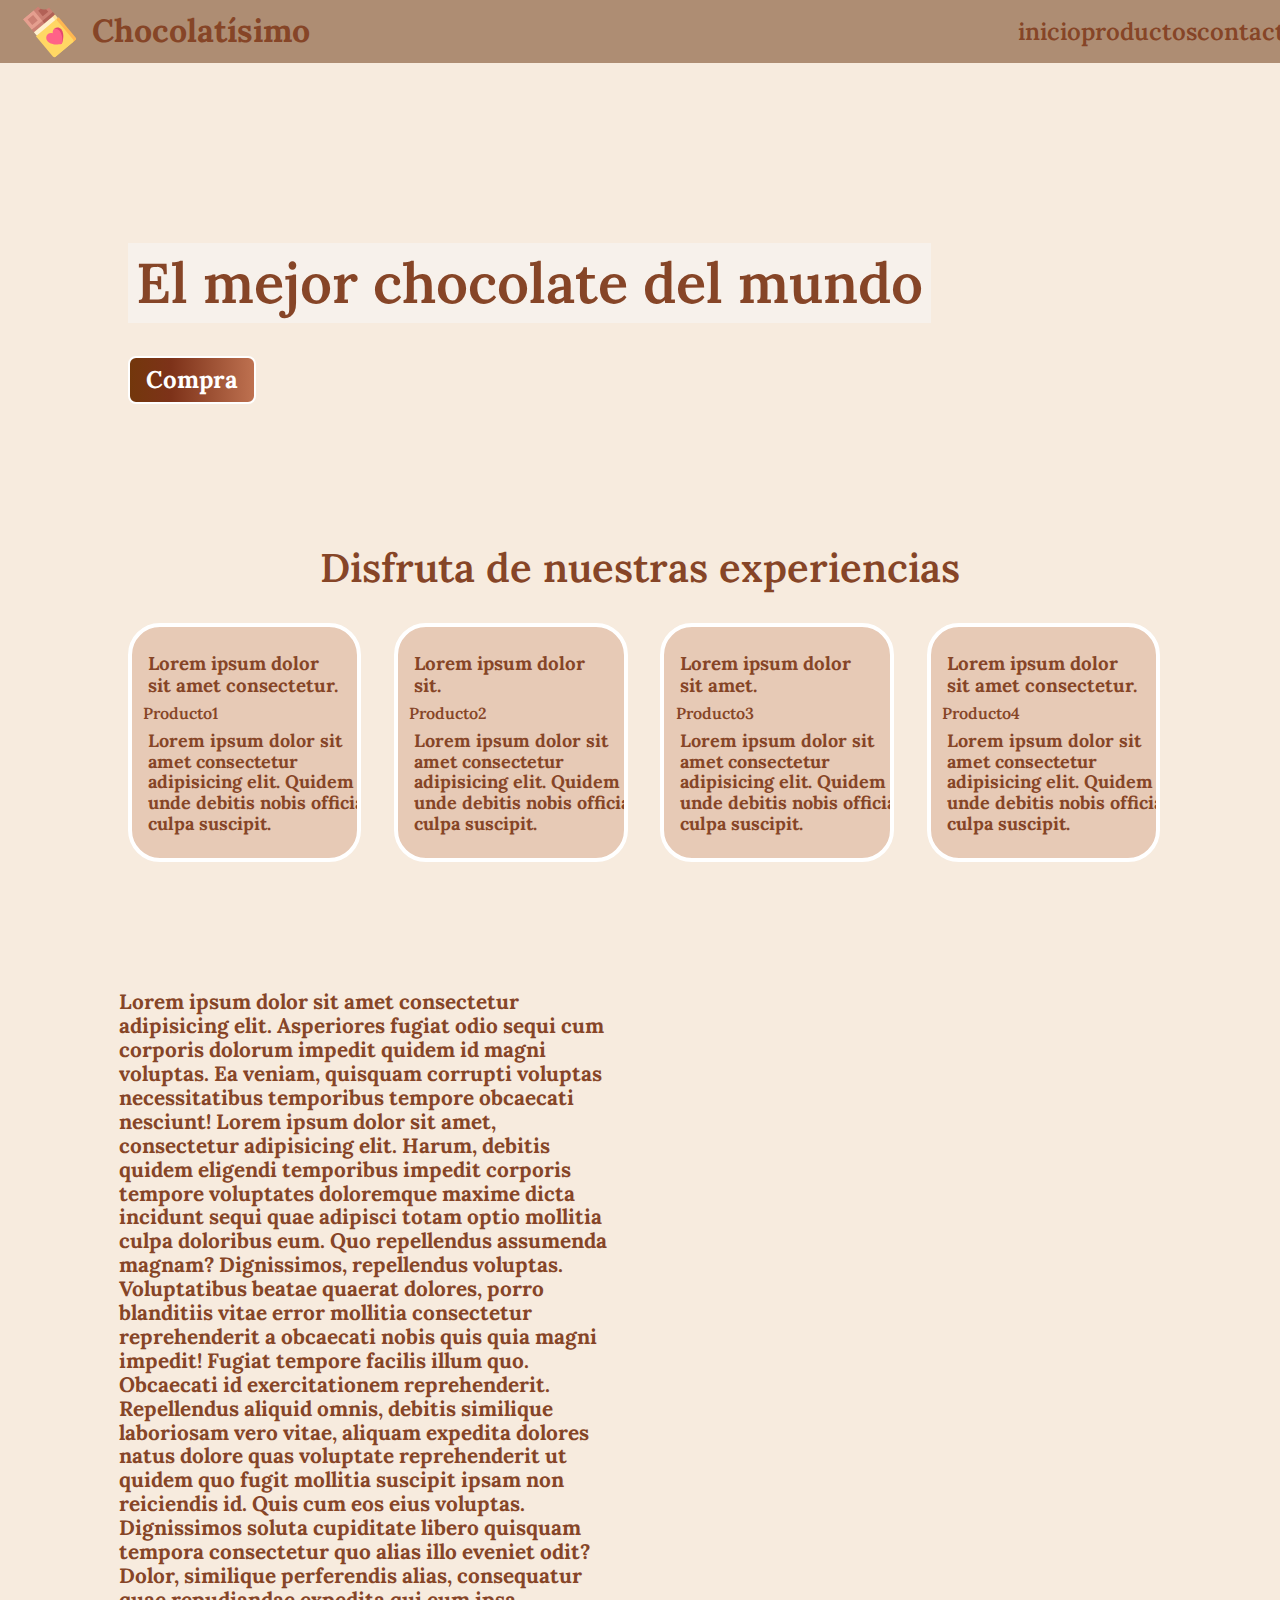
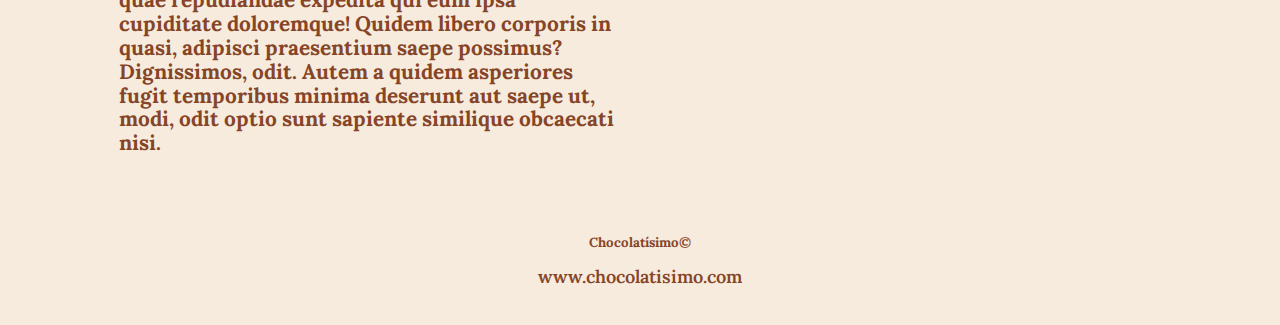
==== commit a697ce5b: "Sass completo no perfeccionado" ====
--- a/index.html
+++ b/index.html
@@ -55,7 +55,7 @@
                         <nav>
                             <ul>
                                 <li class="header-menu-item"><a href="/index.html">inicio</a></li>
-                                <li class="header-menu-item"><a href="/carrito.html">carrito</a></li>
+                                <li class="header-menu-item"><a href="/productos.html">productos</a></li>
                                 <li class="header-menu-item"><a href="/contacto.html">contacto</a></li>
                             </ul>
                         </nav>
--- a/css/styles.css
+++ b/css/styles.css
@@ -202,7 +202,10 @@
     list-style: none;
     padding-left: 0;
     margin: 0;
-}
+}  
+
+
+/*********************************************************************/
 
 input::-webkit-outer-spin-button,
 input::-webkit-inner-spin-button {
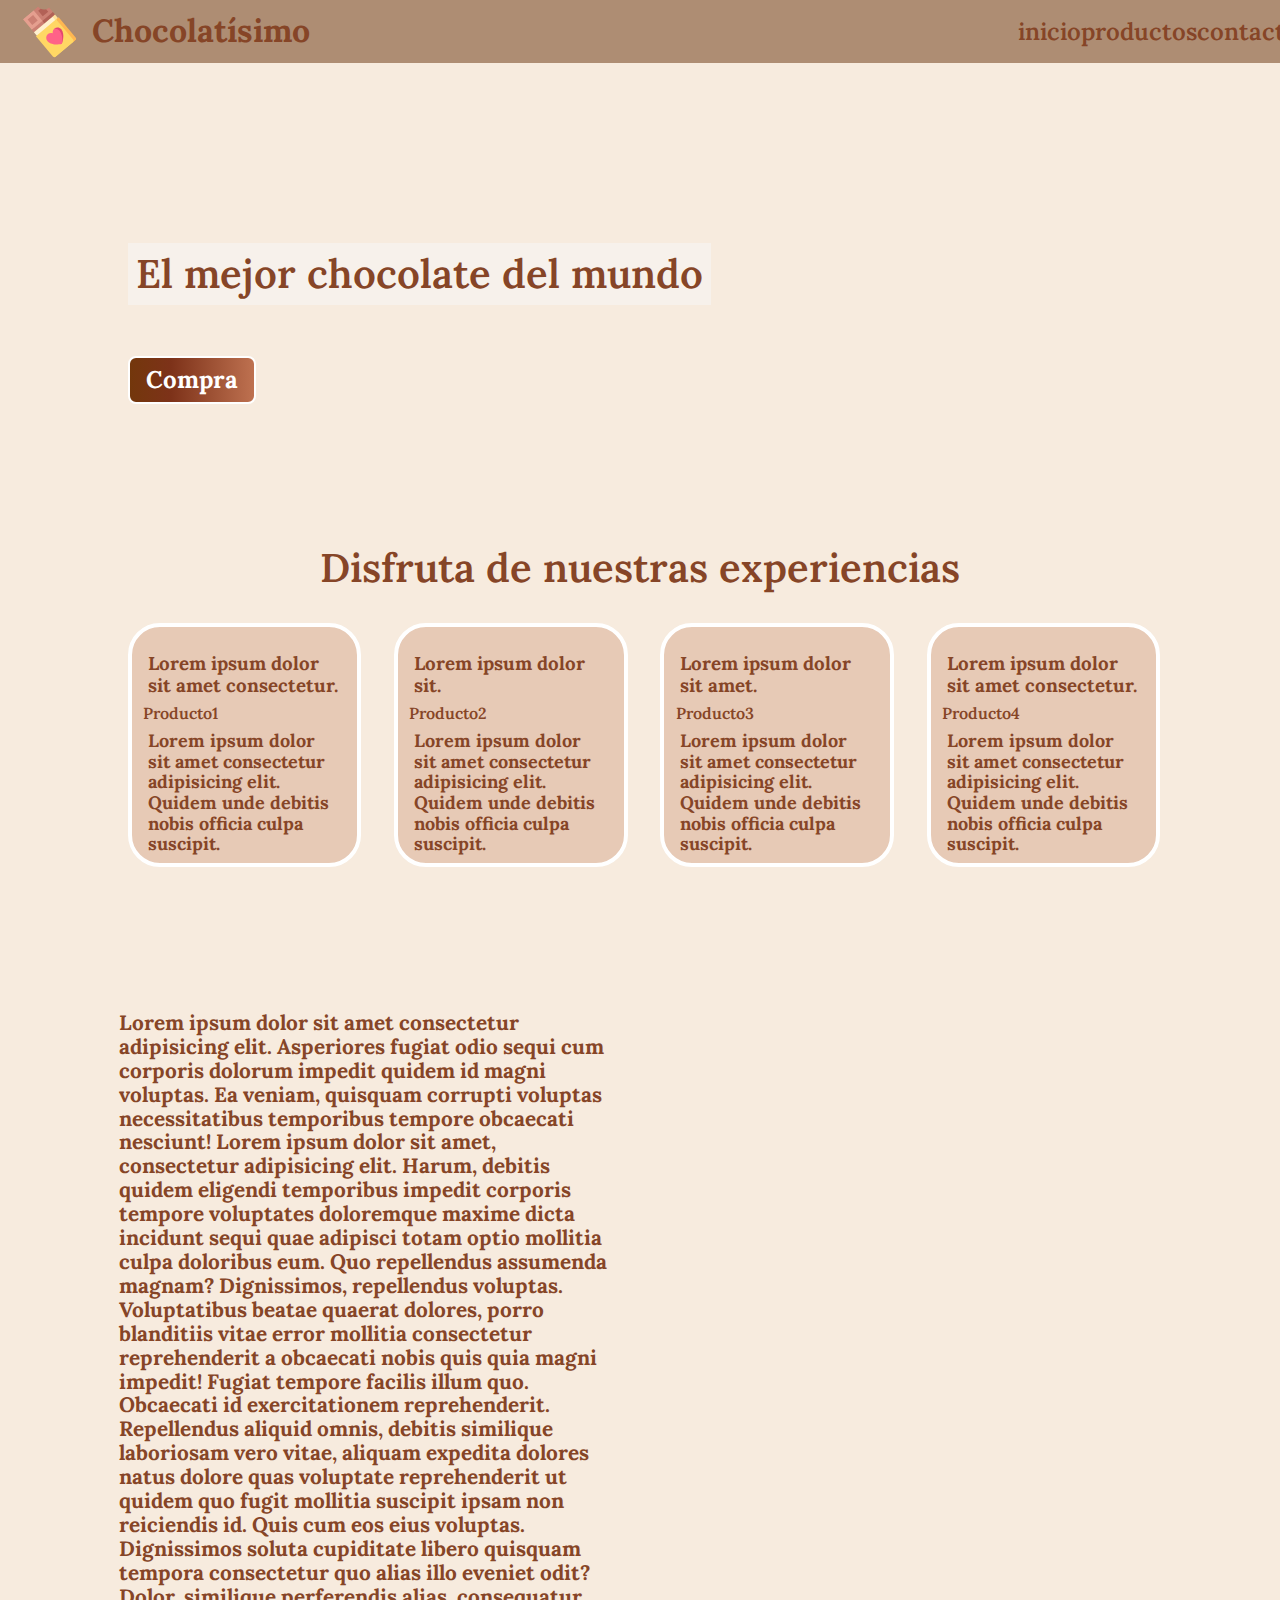
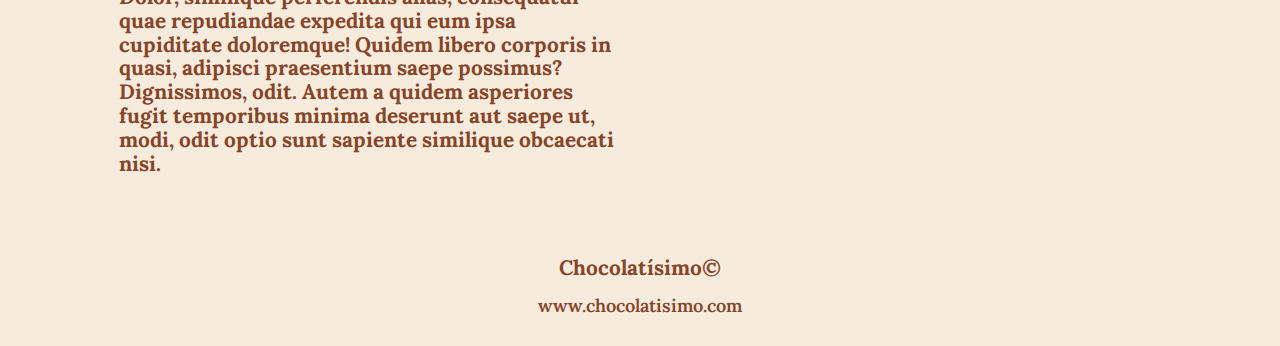
==== commit 35de62f5: "Sass perfeccionado" ====
--- a/index.html
+++ b/index.html
@@ -7,7 +7,7 @@
     <meta name="viewport" content="width=device-width, initial-scale=1.0">
     <title>Document</title>
     <!--<link rel="preload" href="css/normalize.css" as="style">-->
-    <link rel="stylesheet" href="css/styles.css">
+    <link rel="stylesheet" href="style/app.css">
     <link rel="preconnect" href="https://fonts.googleapis.com">
     <link rel="preconnect" href="https://fonts.gstatic.com" crossorigin>
     <link href="https://fonts.googleapis.com/css2?family=Lora:wght@400;500;700&display=swap" rel="stylesheet">
--- a/style/app.css
+++ b/style/app.css
@@ -0,0 +1,1040 @@
+@charset "UTF-8";
+/*
+$primary-color: hsl(226, 63%, 45%);
+$primary-color-light: hsl(226, 71%, 63%);
+$secondary-color: hsl(183, 98%, 35%);*/
+/*$text-border: 2px 0 0 #fff, -2px 0 0 #fff, 0 2px 0 #fff, 0 -2px 0 #fff, 1px 1px #fff, -1px -1px 0 #fff, 1px -1px 0 #fff, -1px 1px 0 #fff;*/
+/*! normalize.css v8.0.1 | MIT License | github.com/necolas/normalize.css */
+/* Document
+   ========================================================================== */
+/**
+ * 1. Correct the line height in all browsers.
+ * 2. Prevent adjustments of font size after orientation changes in iOS.
+ */
+html {
+  line-height: 1.15; /* 1 */
+  -webkit-text-size-adjust: 100%; /* 2 */
+}
+
+/* Sections
+   ========================================================================== */
+/**
+ * Remove the margin in all browsers.
+ */
+body {
+  margin: 0;
+}
+
+/**
+ * Render the `main` element consistently in IE.
+ */
+main {
+  display: block;
+}
+
+/**
+ * Correct the font size and margin on `h1` elements within `section` and
+ * `article` contexts in Chrome, Firefox, and Safari.
+ */
+h1, h2, h3, h4, h5, h6, p, a {
+  margin: 0;
+}
+
+/* Grouping content
+   ========================================================================== */
+/**
+ * 1. Add the correct box sizing in Firefox.
+ * 2. Show the overflow in Edge and IE.
+ */
+hr {
+  box-sizing: content-box; /* 1 */
+  height: 0; /* 1 */
+  overflow: visible; /* 2 */
+}
+
+/**
+ * 1. Correct the inheritance and scaling of font size in all browsers.
+ * 2. Correct the odd `em` font sizing in all browsers.
+ */
+pre {
+  font-family: monospace, monospace; /* 1 */
+  font-size: 1em; /* 2 */
+}
+
+/* Text-level semantics
+   ========================================================================== */
+/**
+ * Remove the gray background on active links in IE 10.
+ */
+a {
+  background-color: transparent;
+}
+
+/**
+ * 1. Remove the bottom border in Chrome 57-
+ * 2. Add the correct text decoration in Chrome, Edge, IE, Opera, and Safari.
+ */
+abbr[title] {
+  border-bottom: none; /* 1 */
+  text-decoration: underline; /* 2 */
+  text-decoration: underline dotted; /* 2 */
+}
+
+/**
+ * Add the correct font weight in Chrome, Edge, and Safari.
+ */
+b,
+strong {
+  font-weight: bolder;
+}
+
+/**
+ * 1. Correct the inheritance and scaling of font size in all browsers.
+ * 2. Correct the odd `em` font sizing in all browsers.
+ */
+code,
+kbd,
+samp {
+  font-family: monospace, monospace; /* 1 */
+  font-size: 1em; /* 2 */
+}
+
+/**
+ * Add the correct font size in all browsers.
+ */
+small {
+  font-size: 80%;
+}
+
+/**
+ * Prevent `sub` and `sup` elements from affecting the line height in
+ * all browsers.
+ */
+sub,
+sup {
+  font-size: 75%;
+  line-height: 0;
+  position: relative;
+  vertical-align: baseline;
+}
+
+sub {
+  bottom: -0.25em;
+}
+
+sup {
+  top: -0.5em;
+}
+
+/* Embedded content
+   ========================================================================== */
+/**
+ * Remove the border on images inside links in IE 10.
+ */
+img {
+  border-style: none;
+}
+
+/* Forms
+   ========================================================================== */
+/**
+ * 1. Change the font styles in all browsers.
+ * 2. Remove the margin in Firefox and Safari.
+ */
+form {
+  margin: 0;
+}
+
+button,
+input,
+optgroup,
+select,
+textarea {
+  border: none;
+  font-family: inherit; /* 1 */
+  font-size: 100%; /* 1 */
+  line-height: 1.15; /* 1 */
+  margin: 0; /* 2 */
+  padding: 0.3rem 0;
+  width: 100%;
+}
+
+/**
+ * Show the overflow in IE.
+ * 1. Show the overflow in Edge.
+ */
+button,
+input,
+textarea { /* 1 */
+  overflow: visible;
+}
+
+/**
+ * Remove the inheritance of text transform in Edge, Firefox, and IE.
+ * 1. Remove the inheritance of text transform in Firefox.
+ */
+button,
+select { /* 1 */
+  text-transform: none;
+}
+
+/**
+ * Correct the inability to style clickable types in iOS and Safari.
+ */
+button,
+[type=button],
+[type=reset],
+[type=submit] {
+  -webkit-appearance: button;
+}
+
+/**
+ * Remove the inner border and padding in Firefox.
+ */
+button::-moz-focus-inner,
+[type=button]::-moz-focus-inner,
+[type=reset]::-moz-focus-inner,
+[type=submit]::-moz-focus-inner {
+  border-style: none;
+  padding: 0;
+}
+
+/**
+ * Restore the focus styles unset by the previous rule.
+ */
+button:-moz-focusring,
+[type=button]:-moz-focusring,
+[type=reset]:-moz-focusring,
+[type=submit]:-moz-focusring {
+  outline: 1px dotted ButtonText;
+}
+
+/**
+ * Correct the padding in Firefox.
+ */
+fieldset {
+  padding: 0.35em 0.75em 0.625em;
+}
+
+/**
+ * 1. Correct the text wrapping in Edge and IE.
+ * 2. Correct the color inheritance from `fieldset` elements in IE.
+ * 3. Remove the padding so developers are not caught out when they zero out
+ *    `fieldset` elements in all browsers.
+ */
+legend {
+  box-sizing: border-box; /* 1 */
+  color: inherit; /* 2 */
+  display: table; /* 1 */
+  max-width: 100%; /* 1 */
+  padding: 0; /* 3 */
+  white-space: normal; /* 1 */
+}
+
+/**
+ * Add the correct vertical alignment in Chrome, Firefox, and Opera.
+ */
+progress {
+  vertical-align: baseline;
+}
+
+/**
+ * Remove the default vertical scrollbar in IE 10+.
+ */
+textarea {
+  overflow: auto;
+  width: 100%;
+}
+
+/**
+ * 1. Add the correct box sizing in IE 10.
+ * 2. Remove the padding in IE 10.
+ */
+[type=checkbox],
+[type=radio] {
+  box-sizing: border-box; /* 1 */
+  padding: 0; /* 2 */
+}
+
+/**
+ * Correct the cursor style of increment and decrement buttons in Chrome.
+ */
+[type=number]::-webkit-inner-spin-button,
+[type=number]::-webkit-outer-spin-button {
+  height: auto;
+}
+
+/**
+ * 1. Correct the odd appearance in Chrome and Safari.
+ * 2. Correct the outline style in Safari.
+ */
+[type=search] {
+  -webkit-appearance: textfield; /* 1 */
+  outline-offset: -2px; /* 2 */
+}
+
+/**
+ * Remove the inner padding in Chrome and Safari on macOS.
+ */
+[type=search]::-webkit-search-decoration {
+  -webkit-appearance: none;
+}
+
+/**
+ * 1. Correct the inability to style clickable types in iOS and Safari.
+ * 2. Change font properties to `inherit` in Safari.
+ */
+::-webkit-file-upload-button {
+  -webkit-appearance: button; /* 1 */
+  font: inherit; /* 2 */
+}
+
+/* Interactive
+   ========================================================================== */
+/*
+ * Add the correct display in Edge, IE 10+, and Firefox.
+ */
+details {
+  display: block;
+}
+
+/*
+ * Add the correct display in all browsers.
+ */
+summary {
+  display: list-item;
+}
+
+/* Misc
+   ========================================================================== */
+/**
+ * Add the correct display in IE 10+.
+ */
+template {
+  display: none;
+}
+
+/**
+ * Add the correct display in IE 10.
+ */
+[hidden] {
+  display: none;
+}
+
+/* Tables
+   ========================================================================== */
+/**
+ * Remove most spacing between table cells.
+ */
+table {
+  border-collapse: collapse;
+  border-spacing: 0;
+}
+
+td,
+th {
+  padding: 0;
+}
+
+/* List
+==============================================================================*/
+ol, ul {
+  list-style: none;
+  padding-left: 0;
+  margin: 0;
+}
+
+input::-webkit-outer-spin-button,
+input::-webkit-inner-spin-button {
+  -webkit-appearance: none;
+  margin: 0;
+}
+
+img {
+  object-fit: cover;
+  max-width: 100%;
+}
+
+video {
+  object-fit: cover;
+  max-width: 100%;
+}
+
+.fixed-hight {
+  height: 100%;
+}
+
+.fixed-hight div:last-child {
+  position: absolute;
+  bottom: 0;
+  width: 100%;
+}
+
+div:has(.fixed-hight) {
+  padding-bottom: 2rem;
+}
+
+.column:has(.fixed-highed) {
+  padding-bottom: 2rem;
+}
+
+/******************************************************/
+/* Typography */
+h1, h2, h3, h4, h5, h6, a, p, span {
+  color: hsl(19deg, 55%, 34%);
+}
+
+h1, h2, h3, h4 {
+  font-family: "Lora", serif;
+}
+
+h5, h6 {
+  font-family: "Lora", serif;
+}
+
+a, td, th, p, button, span, label, select, input, textarea, li {
+  font-family: "Lora", serif;
+  color: hsl(19deg, 55%, 34%);
+  font-weight: 700;
+  font-size: large;
+}
+
+h1 {
+  font-size: 2.5rem;
+  font-weight: 600;
+  text-decoration: none;
+}
+
+h2 {
+  font-size: 2rem;
+  font-weight: 600;
+  text-decoration: none;
+}
+
+h4 {
+  font-weight: 600;
+  text-decoration: none;
+}
+
+h5, h6 {
+  font-weight: 700;
+  font-size: 1.3rem;
+}
+
+a {
+  -webkit-transition: 300ms;
+  -moz-transition: 300ms;
+  -o-transition: 300ms;
+  font-weight: 600;
+  text-decoration: none;
+  transition: 300ms;
+}
+a:hover, a:focus {
+  outline: none;
+  text-decoration: none;
+  outline-offset: 0;
+}
+
+/*body{
+    background-color: $primary-color;
+    display:flex; 
+    flex-direction:column;    
+    margin: 1rem 0;
+    min-height: 100vh;
+    width: 100%;
+}
+
+main{
+    margin: 1rem 0;
+    width: 100%;
+}
+
+.desktop-only{
+    display: revert;
+}
+
+.mobile-only{
+    display: none;
+}*/
+body {
+  background-color: hsl(31deg, 61%, 92%);
+}
+
+header {
+  background-color: rgba(133, 87, 54, 0.637);
+  height: 7vh;
+  padding: 0 2%;
+  width: 96%;
+}
+header .logo {
+  align-items: center;
+  display: flex;
+  width: 100%;
+  height: 100%;
+}
+header .logo .logo-image {
+  margin-right: 1rem;
+  transform: rotateZ(-40deg);
+}
+header .logo .logo-name span {
+  font-size: 2rem;
+}
+header .header-menu {
+  display: flex;
+  justify-content: flex-end;
+  align-items: center;
+  width: 100%;
+  height: 7vh;
+}
+header .header-menu nav {
+  height: 100%;
+  width: 100%;
+}
+header .header-menu ul {
+  align-items: center;
+  display: flex;
+  height: 100%;
+  justify-content: space-between;
+  margin-left: auto;
+  width: 40%;
+}
+header .header-menu ul .header-menu-item {
+  align-self: center;
+}
+header .header-menu ul .header-menu-item a {
+  font-size: 1.5rem;
+}
+
+footer {
+  height: 10vh;
+  align-items: center;
+}
+footer .bussiness-footer-text {
+  margin-bottom: 1rem;
+  text-align: center;
+}
+footer .bussiness-footer-link {
+  text-align: center;
+}
+
+/* Columns */
+.five-columns {
+  display: flex;
+  flex-wrap: wrap;
+  justify-content: space-between;
+  width: 100%;
+}
+.five-columns > .column {
+  width: 18%;
+}
+
+.four-columns {
+  display: flex;
+  flex-wrap: wrap;
+  justify-content: space-between;
+  width: 100%;
+}
+.four-columns > .column {
+  width: 22%;
+}
+
+.three-columns {
+  display: flex;
+  flex-wrap: wrap;
+  justify-content: space-between;
+  width: 100%;
+}
+.three-columns > .column {
+  width: 30%;
+}
+
+.two-columns {
+  display: flex;
+  flex-wrap: wrap;
+  justify-content: space-between;
+  width: 100%;
+}
+.two-columns > .column {
+  width: 48%;
+}
+
+.two-columns-aside {
+  display: flex;
+  justify-content: space-between;
+  width: 100%;
+}
+.two-columns-aside > .column-aside {
+  width: 20%;
+}
+.two-columns-aside > .column-main {
+  width: 75%;
+}
+
+.one-column {
+  width: 100%;
+}
+.one-column > .column {
+  display: flex;
+  flex-direction: column;
+  width: 100%;
+}
+
+.select-amount {
+  width: 90%;
+  padding: 0 5%;
+  display: flex;
+}
+
+.select-amount-label {
+  padding: 0.5rem;
+  margin-right: 5rem;
+}
+
+.select-amount-label label {
+  font-size: 1.5rem;
+}
+
+.plus-minus-button {
+  height: 5vh;
+  width: 10%;
+  display: flex;
+}
+
+.minus-button .custom-button {
+  border-top-right-radius: 0;
+  border-bottom-right-radius: 0;
+}
+
+.amount {
+  height: 100%;
+}
+
+.amount input {
+  height: 100%;
+  width: 3rem;
+  padding: 0;
+  text-align: center;
+  border: 1px solid hsl(0deg, 0%, 100%);
+}
+
+.plus-button .custom-button {
+  border-top-left-radius: 0;
+  border-bottom-left-radius: 0;
+}
+
+.banner {
+  display: flex;
+  width: 90%;
+  padding: 5rem 5%;
+}
+
+.banner-text {
+  width: 90%;
+  text-align: left;
+  padding: 0 10%;
+}
+
+.banner-text p {
+  font-size: 1.3rem;
+}
+
+.banner-image {
+  width: 100%;
+}
+
+.custom-button {
+  /*background-color: hsl(26, 48%, 67%);*/
+  background: rgb(115, 55, 12);
+  background: linear-gradient(90deg, rgb(115, 55, 12) 0%, rgb(125, 50, 25) 33%, rgb(190, 113, 80) 100%);
+  color: hsl(0deg, 0%, 100%);
+  cursor: pointer;
+  border: 2px solid hsl(0deg, 0%, 100%);
+  border-radius: 8px;
+  width: 100%;
+  height: 3rem;
+  font-size: 1.5rem;
+  padding: 0 1rem;
+}
+
+.featured-cards {
+  display: flex;
+  width: 100%;
+}
+.featured-cards .featured-card {
+  width: 100%;
+  background-color: hsl(24deg, 51%, 81%);
+  border: 4px solid hsl(0deg, 0%, 100%);
+  border-radius: 2em;
+  overflow: hidden;
+  padding-bottom: 0.5rem;
+}
+.featured-cards .featured-card .featured-card-category {
+  text-align: left;
+  margin: 0.5rem 1rem;
+}
+.featured-cards .featured-card .featured-card-title {
+  margin-left: 5%;
+  margin-bottom: 0.5rem;
+}
+.featured-cards .featured-card .featured-card-description {
+  margin: 0 1rem;
+}
+
+.form-element {
+  margin-bottom: 2rem;
+}
+.form-element .form-element-label {
+  margin-bottom: 0.5rem;
+}
+.form-element .form-element-label label {
+  font-size: 1.5rem;
+}
+.form-element .form-element-input {
+  border: 2px solid hsl(0deg, 0%, 100%);
+  border-radius: 0.5em;
+  width: 100%;
+}
+.form-element .form-element-input input {
+  width: 100%;
+}
+
+.slider-gallery-image {
+  padding: 3rem 0;
+}
+
+.gallery-miniatures {
+  margin: 0 auto;
+  width: 90%;
+}
+
+.gallery-miniature {
+  width: 100%;
+}
+
+.page-title {
+  text-align: center;
+  margin: 2rem 0 4rem 0;
+}
+.page-title .page-title h1 {
+  font-size: 3rem;
+}
+
+.slider {
+  width: 100%;
+  height: 50vh;
+  position: relative;
+  overflow: hidden;
+}
+.slider .slider-image {
+  width: 100%;
+}
+.slider .slider-title {
+  position: absolute;
+  background-color: rgba(247, 247, 247, 0.527);
+  top: 40%;
+  padding: 0.5rem;
+  left: 10%;
+  z-index: 100;
+}
+.slider .slider-title .slider-title h1 {
+  font-size: 3.5rem;
+}
+.slider .slider-button {
+  position: absolute;
+  top: 65%;
+  left: 10%;
+  z-index: 100;
+}
+
+.summary {
+  margin-top: 2rem;
+  margin-bottom: 2rem;
+  border: 4px solid hsl(0deg, 0%, 100%);
+  border-radius: 0.5rem;
+  overflow: hidden;
+}
+.summary .summary-title {
+  border-bottom: 0.2rem solid hsl(0deg, 0%, 100%);
+  font-weight: 700;
+  font-size: 1.5rem;
+  padding: 0.5rem 0;
+  width: 100%;
+  text-align: center;
+  background-color: hsl(28deg, 30%, 74%);
+}
+.summary .summary-element-title {
+  padding: 0.5rem;
+  text-align: center;
+  font-size: 1.5rem;
+}
+.summary .summary-element-amount {
+  padding: 0.5rem;
+  text-align: center;
+  font-size: 1.5rem;
+}
+
+.featured {
+  padding: 0 10%;
+  width: 80%;
+}
+
+.featured-cards-title {
+  text-align: center;
+  margin: 2rem;
+}
+
+.featured-cards-title h2 {
+  font-size: 2.5rem;
+}
+
+.cart {
+  padding: 0 10%;
+  min-height: 80vh;
+  width: 80%;
+}
+
+.show-cart-titles {
+  width: 100%;
+  padding: 1rem 0;
+  border-bottom: 0.2rem solid hsl(0deg, 0%, 100%);
+}
+
+.show-cart-title h4 {
+  font-size: 1.5rem;
+}
+
+/*Resumen de productos en carrito*/
+.item {
+  width: 100%;
+  padding: 1rem 0;
+  display: flex;
+}
+
+.item-label h4 {
+  font-size: 1.5rem;
+  text-align: left;
+}
+
+.price-label h4 {
+  font-size: 1.5rem;
+}
+
+/*Selector de cantidad ----> se repite*/
+.button-cart {
+  margin-right: 1rem;
+}
+
+/*Resumen de compra ----> se repite*/
+.cart-summary {
+  margin-left: auto;
+  width: 30%;
+}
+
+/*Botones Volver y Comprar*/
+.navigation-buttons {
+  width: 30%;
+  padding: 1rem 0;
+  display: flex;
+  margin-left: auto;
+}
+
+.buy-button,
+.return-button {
+  width: 100%;
+}
+
+.checkout {
+  padding: 0 10%;
+  min-height: 80vh;
+  width: 80%;
+}
+
+/*Formulario y sus elementos ----> se repite*/
+.register-form {
+  padding: 3rem 10%;
+  border-right: solid hsl(0deg, 0%, 100%) 3px;
+  width: 80%;
+}
+
+.check-list {
+  padding: 0.5rem;
+  margin-bottom: 2rem;
+}
+
+.form-element-inputcheck {
+  position: relative;
+  margin-bottom: 2rem;
+  padding: 1rem 0 0 4rem;
+}
+
+.form-element-inputcheck input[type=radio] {
+  position: absolute;
+  height: 1rem;
+  width: 1rem;
+  border-radius: 100%;
+  left: 15px;
+}
+
+.form-element-inputcheck label {
+  font-size: 1.5rem;
+}
+
+/*Botón de pago*/
+.pay-button {
+  padding: 0 0.5rem;
+  width: 20%;
+}
+
+/*Vías de contacto*/
+.contact {
+  padding: 0 20%;
+  min-height: 80vh;
+  width: 60%;
+}
+
+.contact-option {
+  display: flex;
+}
+
+.contact-option-icon {
+  padding: 1rem;
+}
+
+.contact-option-icon svg {
+  width: 2rem;
+  height: 2rem;
+}
+
+.contact-option-icon svg path {
+  fill: hsl(24deg, 69%, 25%);
+}
+
+.contact-option-info {
+  padding: 1rem;
+}
+.contact-option-info span {
+  font-weight: 500;
+  font-size: 1.7rem;
+}
+
+.send-button {
+  margin-left: auto;
+  width: max-content;
+}
+
+/*Galería de producto*/
+.product {
+  padding: 2rem 10%;
+  width: 80%;
+}
+
+/*Info de producto*/
+.product-title {
+  padding: 2rem 0;
+}
+
+.product-price {
+  margin-bottom: 1rem;
+}
+
+.product-description {
+  text-align: left;
+  margin-bottom: 3rem;
+}
+
+/*Botón de compra de producto*/
+.button-buy-product {
+  padding: 2rem 5%;
+  width: max-content;
+}
+
+/* +++---Productos---+++ */
+/*Menú lateral*/
+.products {
+  padding: 3em 10%;
+  min-height: 80vh;
+  width: 80%;
+}
+
+.products-categories {
+  padding: 3rem 0;
+  border-right: solid #fff 3px;
+  width: 100%;
+  height: 80%;
+}
+
+.products-categories-title {
+  font-weight: 700;
+  font-size: 2rem;
+  margin-bottom: 1.7rem;
+}
+
+.products-categories-menu ul li {
+  margin-bottom: 1rem;
+}
+
+/*Contador resultados y filtro*/
+.products-results {
+  width: 100%;
+  padding: 3rem 0;
+}
+
+.products-results-filter {
+  border: 2px solid #fff;
+  border-radius: 0.5em;
+  background-color: hsl(23deg, 100%, 97%);
+  margin-left: auto;
+  width: 30%;
+}
+
+/*Tarjetas de productos*/
+.products-cards {
+  width: 100%;
+  display: flex;
+  margin-bottom: 5rem;
+}
+
+.product-card {
+  width: 100%;
+  background-color: hsl(24deg, 51%, 81%);
+  border: 4px solid hsl(0deg, 0%, 100%);
+  border-radius: 0.6em;
+  overflow: hidden;
+  box-shadow: 5px 5px 5px hsla(24deg, 35%, 28%, 0.514);
+  position: relative;
+}
+
+.product-card-img {
+  max-height: 40vh;
+  overflow: hidden;
+}
+
+.product-card-price {
+  background-color: rgb(168, 121, 94);
+  position: absolute;
+  top: 0;
+  right: 0;
+  padding: 0.5rem;
+}
+
+.product-price {
+  color: hsl(0deg, 0%, 100%);
+}
+
+.product-card-text {
+  text-align: center;
+  padding: 1rem 0;
+}
+
+.product-card-button {
+  display: flex;
+}
+
+.product-card-button .custom-button {
+  border-top-right-radius: 0rem;
+  border-top-left-radius: 0rem;
+  border: none;
+  border-top: 0.1rem solid hsl(0deg, 0%, 100%);
+}
+
+/*# sourceMappingURL=app.css.map */
